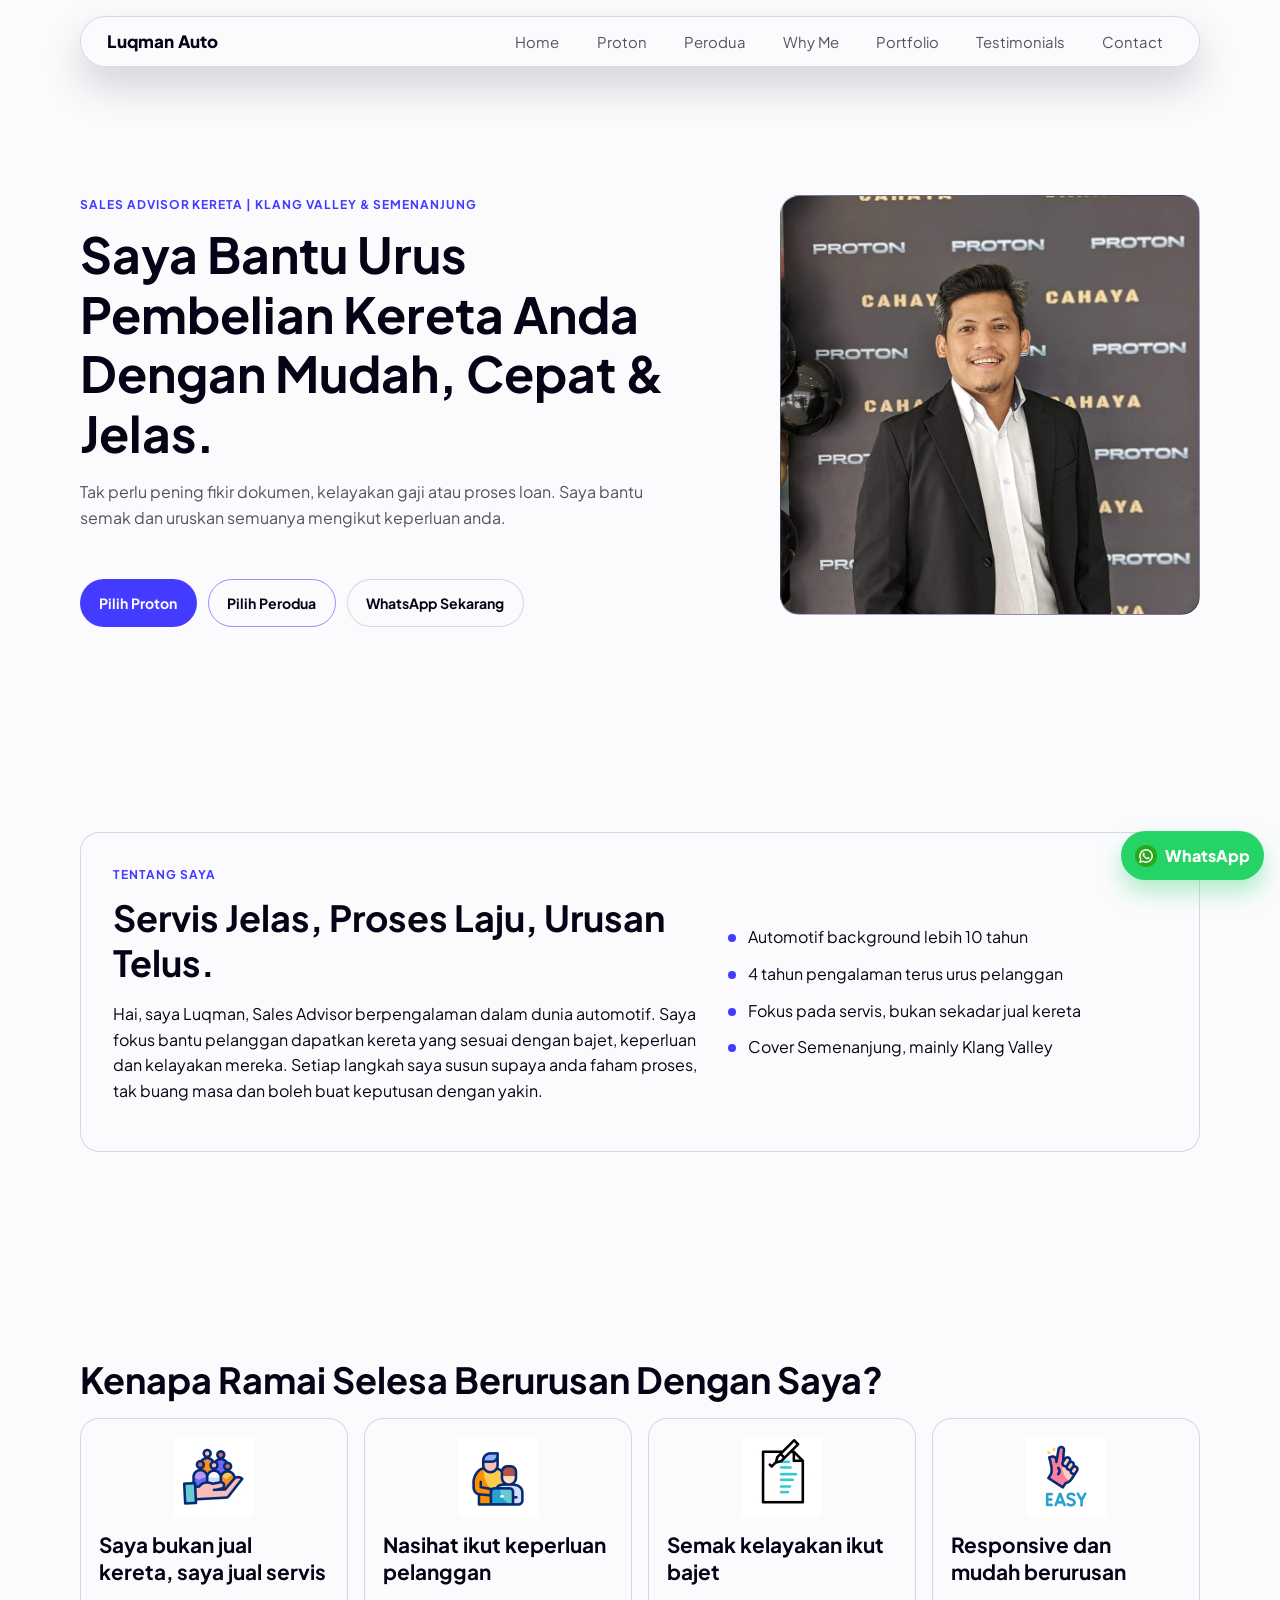
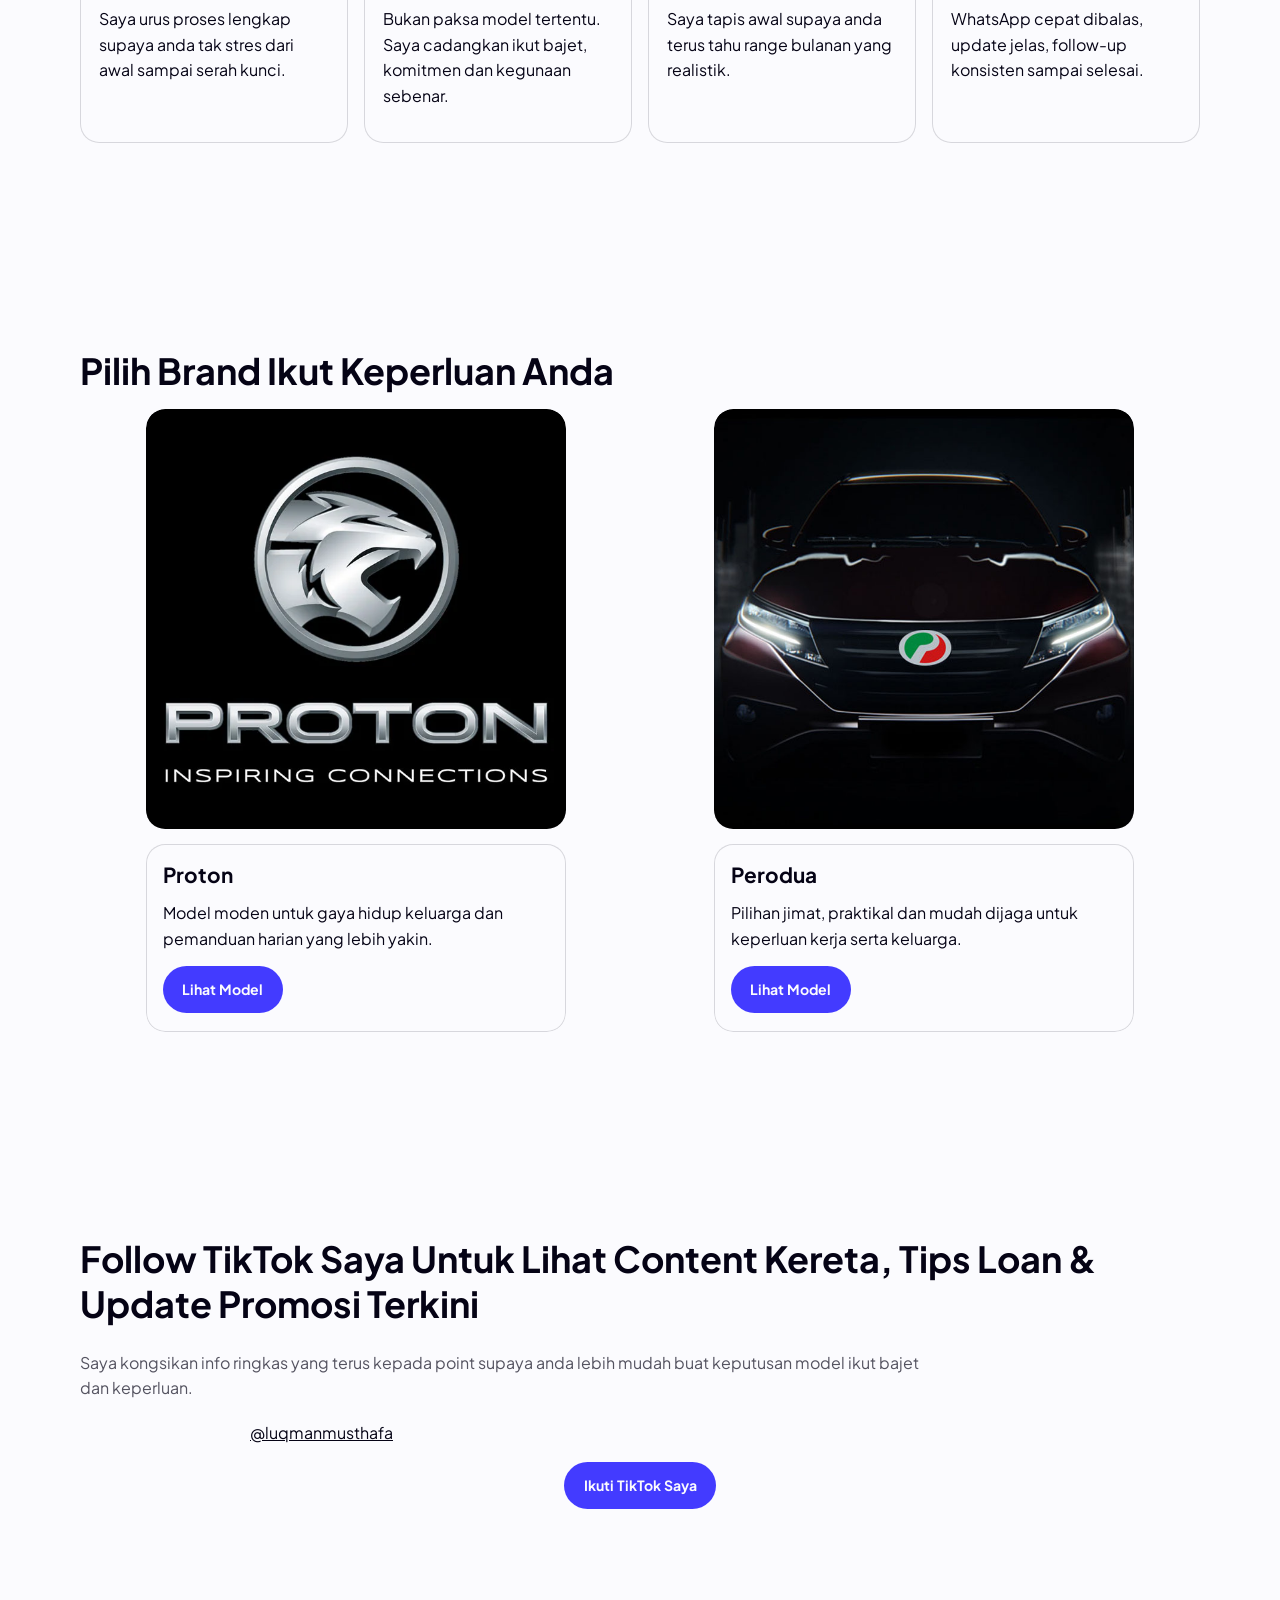
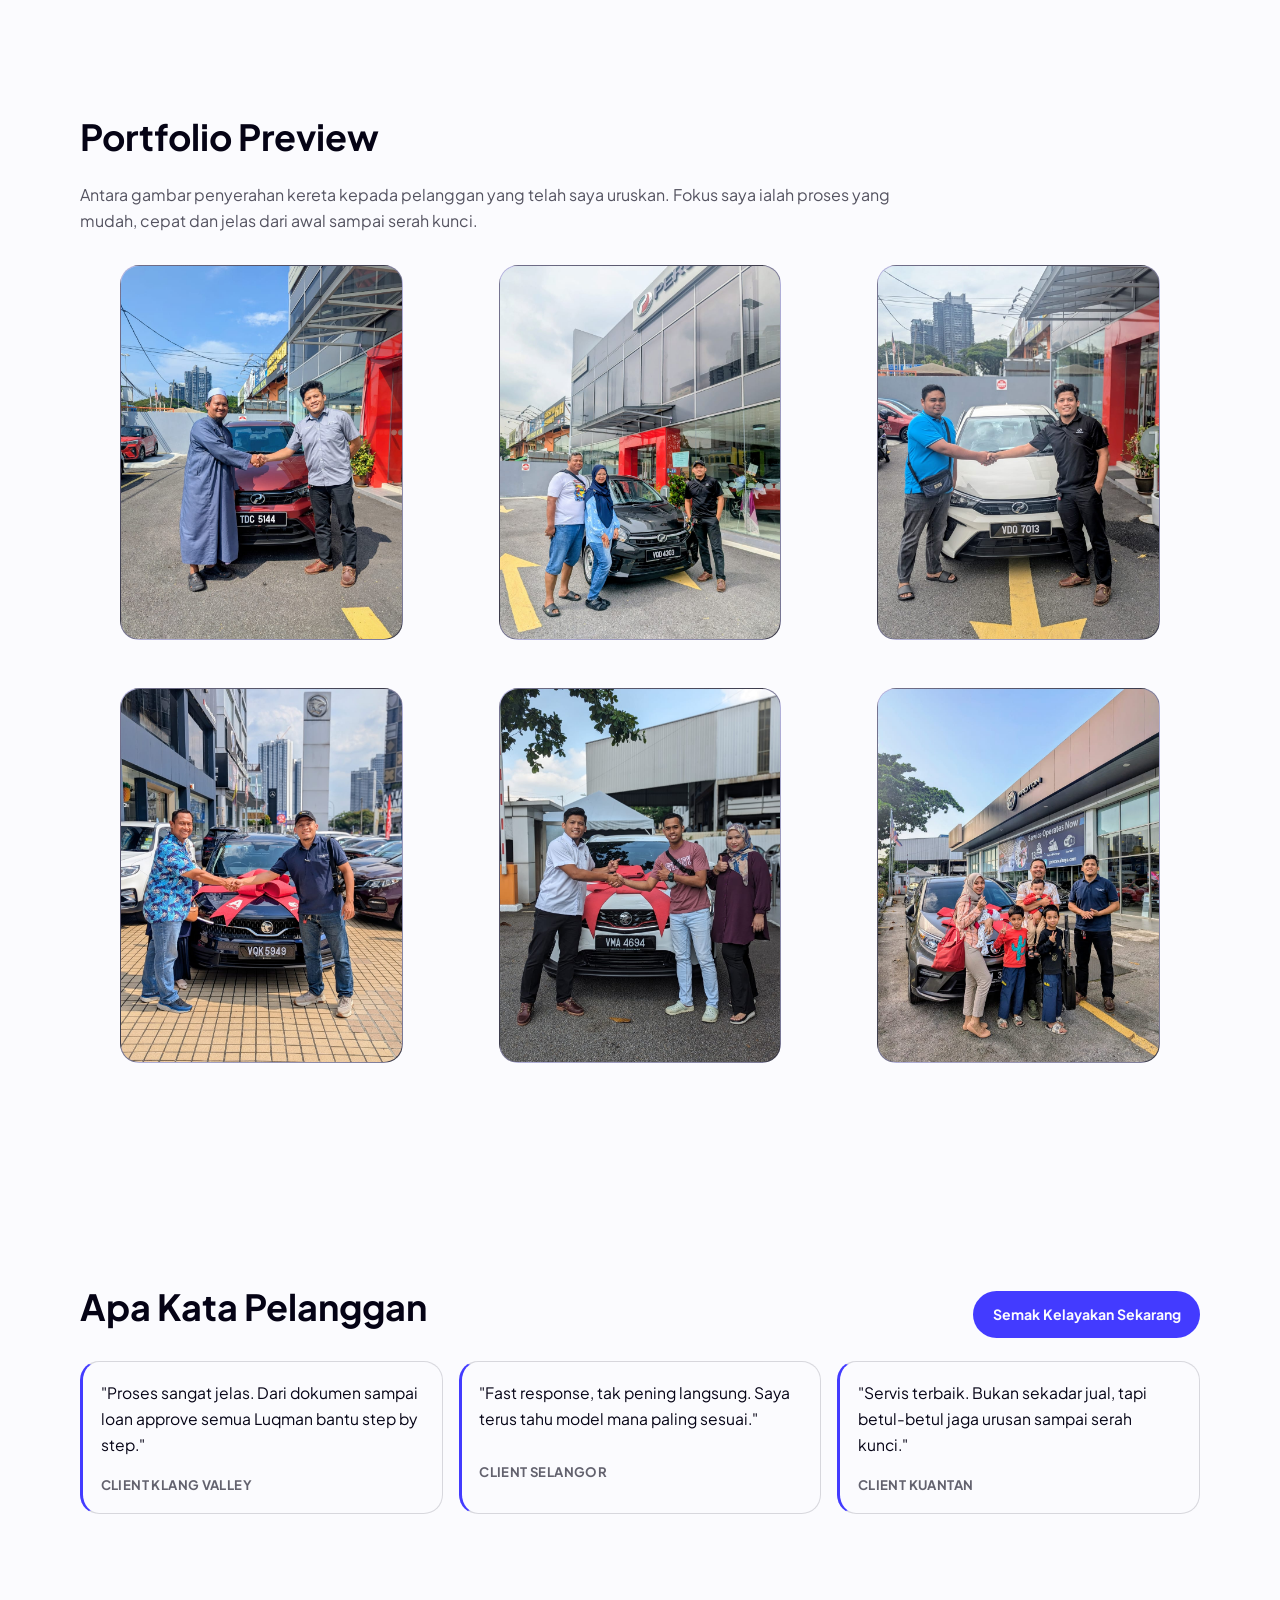
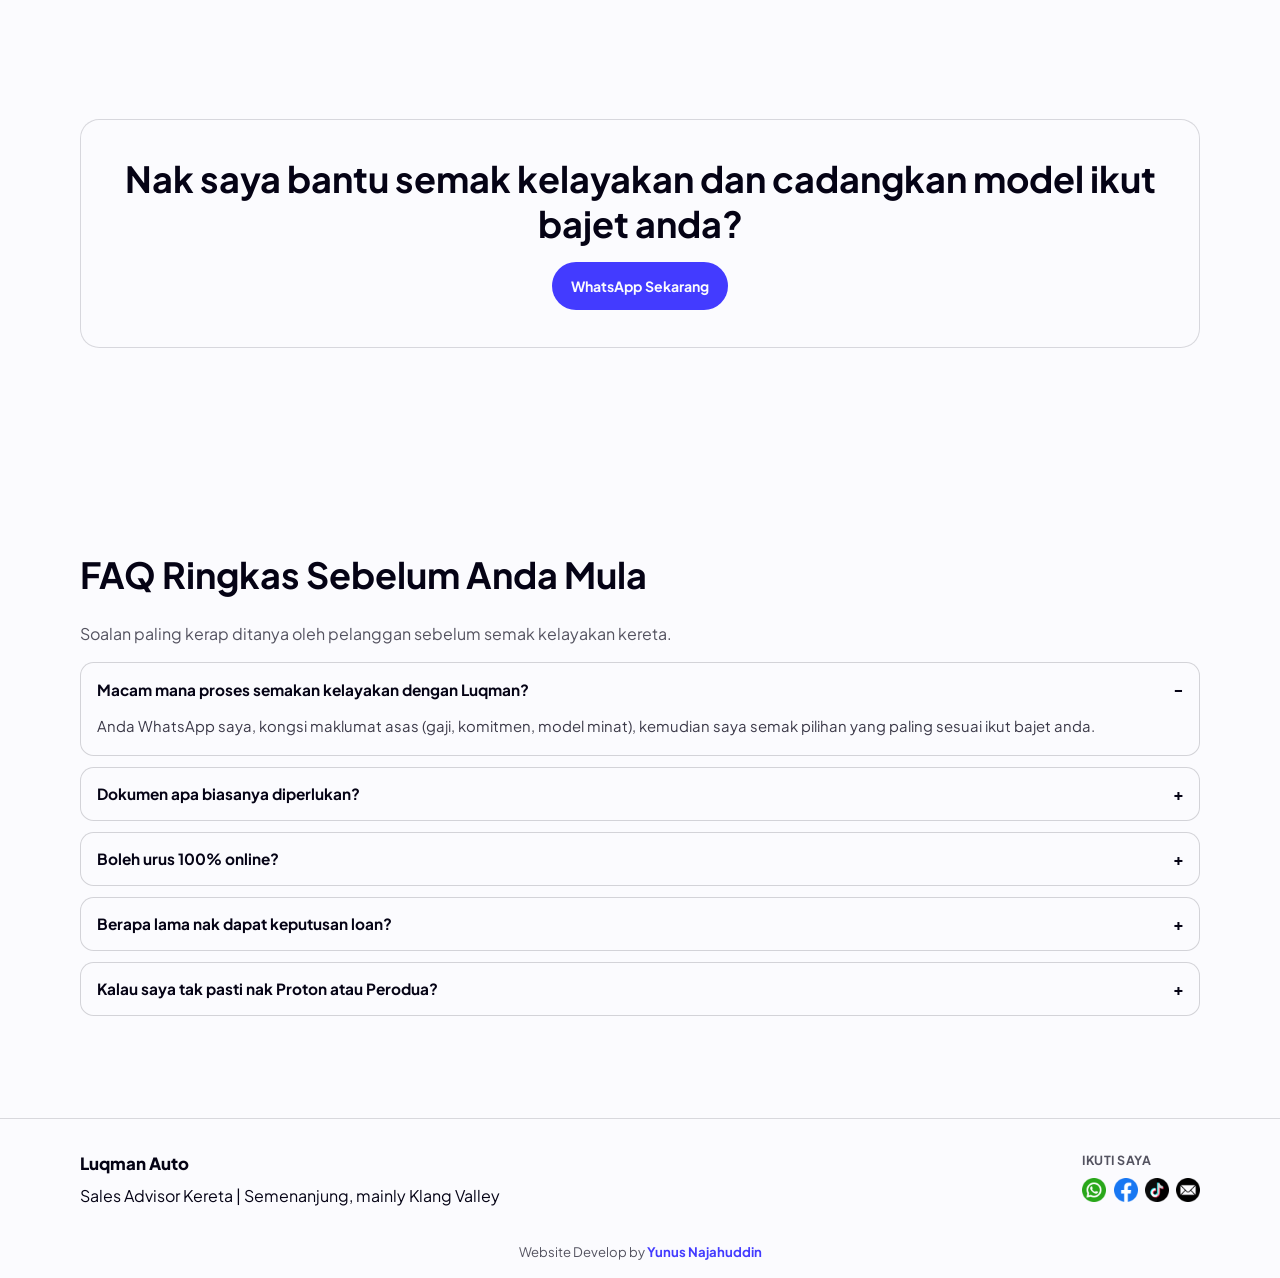
==== index.html @ 23546462 "first push" ====
<!doctype html>
<html lang="ms">
<head>
  <meta charset="UTF-8">
  <meta name="viewport" content="width=device-width, initial-scale=1.0">
  <title>Luqman Auto | Semak Kelayakan Kereta Mudah Melalui WhatsApp</title>
  <meta name="description" content="Luqman Auto bantu anda semak kelayakan kereta, urus dokumen dan percepatkan proses pembelian Proton atau Perodua secara mudah melalui WhatsApp.">
  <meta name="robots" content="index, follow">
  <link rel="preconnect" href="https://fonts.googleapis.com">
  <link rel="preconnect" href="https://fonts.gstatic.com" crossorigin>
  <link href="https://fonts.googleapis.com/css2?family=Plus+Jakarta+Sans:wght@400;500;600;700;800&display=swap" rel="stylesheet">
  <link rel="stylesheet" href="styles.css">
</head>
<body class="page-home">
  <a class="skip-link" href="#home">Terus ke kandungan</a>

  <header class="site-header" id="home">
    <div class="nav-shell" data-nav-shell>
      <nav class="nav-pill" aria-label="Navigasi Utama">
        <a class="brand" href="/">Luqman Auto</a>
        <button class="menu-toggle" type="button" aria-label="Buka menu" data-menu-toggle>
          <span></span><span></span><span></span>
        </button>
        <ul class="nav-links" data-desktop-menu>
          <li><a href="#home">Home</a></li>
          <li><a href="/proton">Proton</a></li>
          <li><a href="/perodua">Perodua</a></li>
          <li><a href="#why-me">Why Me</a></li>
          <li><a href="#portfolio">Portfolio</a></li>
          <li><a href="#testimonials">Testimonials</a></li>
          <li><a href="#contact">Contact</a></li>
        </ul>
      </nav>
      <div class="mobile-menu" data-mobile-menu>
        <a href="#home">Home</a>
        <a href="/proton">Proton</a>
        <a href="/perodua">Perodua</a>
        <a href="#why-me">Why Me</a>
        <a href="#portfolio">Portfolio</a>
        <a href="#testimonials">Testimonials</a>
        <a href="#contact">Contact</a>
      </div>
    </div>
  </header>

  <main>
    <section class="hero hero-home section" data-reveal>
      <div class="container hero-grid">
        <div class="hero-copy">
          <p class="eyebrow">Sales Advisor Kereta | Klang Valley & Semenanjung</p>
          <h1>Saya Bantu Urus Pembelian Kereta Anda Dengan Mudah, Cepat & Jelas.</h1>
          <p class="lead">Tak perlu pening fikir dokumen, kelayakan gaji atau proses loan. Saya bantu semak dan uruskan semuanya mengikut keperluan anda.</p>
        </div>
        <div class="hero-visual image-frame" data-label="Foto Luqman" data-reveal>
          <img src="assets/homepage/2e9712ef-cd1f-4291-9bfd-dd2e86dfba11.jpeg" alt="Luqman Musthafa, Sales Advisor kereta" loading="eager" fetchpriority="high" data-fallback-label="Foto Luqman">
        </div>
        <div class="hero-actions">
          <div class="cta-row">
            <a class="btn btn-primary" href="/proton">Pilih Proton</a>
            <a class="btn btn-outline" href="/perodua">Pilih Perodua</a>
            <a class="btn btn-ghost" href="https://api.whatsapp.com/send?phone=601126011931&amp;text=Hi%20Luqman,%20saya%20nak%20semak%20kelayakan%20dan%20tanya%20pasal%20kereta." target="_blank" rel="noopener noreferrer">WhatsApp Sekarang</a>
          </div>
        </div>
      </div>
    </section>

    <section class="section" id="why-me" data-reveal>
      <div class="container split-card">
        <div>
          <p class="eyebrow">Tentang Saya</p>
          <h2>Servis Jelas, Proses Laju, Urusan Telus.</h2>
          <p>Hai, saya Luqman, Sales Advisor berpengalaman dalam dunia automotif. Saya fokus bantu pelanggan dapatkan kereta yang sesuai dengan bajet, keperluan dan kelayakan mereka. Setiap langkah saya susun supaya anda faham proses, tak buang masa dan boleh buat keputusan dengan yakin.</p>
        </div>
        <ul class="trust-list" aria-label="Fakta kepercayaan">
          <li>Automotif background lebih 10 tahun</li>
          <li>4 tahun pengalaman terus urus pelanggan</li>
          <li>Fokus pada servis, bukan sekadar jual kereta</li>
          <li>Cover Semenanjung, mainly Klang Valley</li>
        </ul>
      </div>
    </section>

    <section class="section" data-reveal>
      <div class="container">
        <h2>Kenapa Ramai Selesa Berurusan Dengan Saya?</h2>
        <div class="feature-grid">
          <article class="feature-card" data-reveal>
            <div class="icon" aria-label="Servis total">
              <img src="assets/homepage/kenapa%20ramai/customer-care.gif" alt="Customer care icon" loading="lazy">
            </div>
            <h3>Saya bukan jual kereta, saya jual servis</h3>
            <p>Saya urus proses lengkap supaya anda tak stres dari awal sampai serah kunci.</p>
          </article>
          <article class="feature-card" data-reveal>
            <div class="icon" aria-label="Nasihat ikut keperluan">
              <img src="assets/homepage/kenapa%20ramai/mentorship.gif" alt="Mentorship icon" loading="lazy">
            </div>
            <h3>Nasihat ikut keperluan pelanggan</h3>
            <p>Bukan paksa model tertentu. Saya cadangkan ikut bajet, komitmen dan kegunaan sebenar.</p>
          </article>
          <article class="feature-card" data-reveal>
            <div class="icon" aria-label="Semak kelayakan">
              <img src="assets/homepage/kenapa%20ramai/checklist.gif" alt="Checklist icon" loading="lazy">
            </div>
            <h3>Semak kelayakan ikut bajet</h3>
            <p>Saya tapis awal supaya anda terus tahu range bulanan yang realistik.</p>
          </article>
          <article class="feature-card" data-reveal>
            <div class="icon" aria-label="Fast response">
              <img src="assets/homepage/kenapa%20ramai/easy-to-use.gif" alt="Fast response icon" loading="lazy">
            </div>
            <h3>Responsive dan mudah berurusan</h3>
            <p>WhatsApp cepat dibalas, update jelas, follow-up konsisten sampai selesai.</p>
          </article>
        </div>
      </div>
    </section>

    <section class="section" data-reveal>
      <div class="container">
        <h2>Pilih Brand Ikut Keperluan Anda</h2>
        <div class="brand-grid">
          <article class="brand-card" data-reveal>
            <div class="image-frame" data-label="Proton">
              <img src="assets/homepage/pilih%20brand/porotn%20bg.webp" alt="Pilihan model Proton" loading="lazy" data-fallback-label="Visual Proton">
            </div>
            <div class="brand-content">
              <h3>Proton</h3>
              <p>Model moden untuk gaya hidup keluarga dan pemanduan harian yang lebih yakin.</p>
              <a class="btn btn-primary" href="/proton">Lihat Model</a>
            </div>
          </article>
          <article class="brand-card" data-reveal>
            <div class="image-frame" data-label="Perodua">
              <img src="assets/homepage/pilih%20brand/peroduabg.jpg" alt="Pilihan model Perodua" loading="lazy" data-fallback-label="Visual Perodua">
            </div>
            <div class="brand-content">
              <h3>Perodua</h3>
              <p>Pilihan jimat, praktikal dan mudah dijaga untuk keperluan kerja serta keluarga.</p>
              <a class="btn btn-primary" href="/perodua">Lihat Model</a>
            </div>
          </article>
        </div>
      </div>
    </section>

    <section class="section tiktok-section" data-reveal>
      <div class="container">
        <div class="section-head section-head-stack">
          <h2>Follow TikTok Saya Untuk Lihat Content Kereta, Tips Loan & Update Promosi Terkini</h2>
          <p>Saya kongsikan info ringkas yang terus kepada point supaya anda lebih mudah buat keputusan model ikut bajet dan keperluan.</p>
        </div>
        <div class="tiktok-card" data-reveal>
          <blockquote class="tiktok-embed" cite="https://www.tiktok.com/@luqmanmusthafa?_r=1&amp;_t=ZS-95CSSRIXupZ" data-unique-id="luqmanmusthafa" data-embed-type="creator" style="max-width: 780px; min-width: 300px;">
            <section>
              <a target="_blank" rel="noopener noreferrer" title="@luqmanmusthafa" href="https://www.tiktok.com/@luqmanmusthafa?_r=1&amp;_t=ZS-95CSSRIXupZ">@luqmanmusthafa</a>
            </section>
          </blockquote>
        </div>
        <div class="cta-row center">
          <a class="btn btn-primary" href="https://www.tiktok.com/@luqmanmusthafa?_r=1&amp;_t=ZS-95CSSRIXupZ" target="_blank" rel="noopener noreferrer">Ikuti TikTok Saya</a>
        </div>
      </div>
    </section>

    <section class="section" id="portfolio" data-reveal>
      <div class="container">
        <div class="section-head section-head-stack">
          <h2>Portfolio Preview</h2>
          <p>Antara gambar penyerahan kereta kepada pelanggan yang telah saya uruskan. Fokus saya ialah proses yang mudah, cepat dan jelas dari awal sampai serah kunci.</p>
        </div>
        <div class="portfolio-grid">
          <figure class="image-frame" data-label="Portfolio 1"><img src="assets/homepage/portfolio/0c40e095-9a70-4db0-981c-ee591d452d93.jpeg" alt="Portfolio handover 1" loading="lazy" data-fallback-label="Portfolio 1"></figure>
          <figure class="image-frame" data-label="Portfolio 2"><img src="assets/homepage/portfolio/4b89559d-167e-49e1-a592-290fdf4a6a89.jpeg" alt="Portfolio handover 2" loading="lazy" data-fallback-label="Portfolio 2"></figure>
          <figure class="image-frame" data-label="Portfolio 3"><img src="assets/homepage/portfolio/6fd0e225-bfda-4161-8aa3-2711f95fd685.jpeg" alt="Portfolio handover 3" loading="lazy" data-fallback-label="Portfolio 3"></figure>
          <figure class="image-frame" data-label="Portfolio 4"><img src="assets/homepage/portfolio/8ef7860b-2a3f-4759-a57b-bb37f654ed44.jpeg" alt="Portfolio handover 4" loading="lazy" data-fallback-label="Portfolio 4"></figure>
          <figure class="image-frame" data-label="Portfolio 5"><img src="assets/homepage/portfolio/e484f511-9964-40c3-996e-4aa99ec97e90.jpeg" alt="Portfolio handover 5" loading="lazy" data-fallback-label="Portfolio 5"></figure>
          <figure class="image-frame" data-label="Portfolio 6"><img src="assets/homepage/portfolio/ec1031c0-ddbf-4b35-a6c4-bc92946301d5.jpeg" alt="Portfolio handover 6" loading="lazy" data-fallback-label="Portfolio 6"></figure>
        </div>
      </div>
    </section>

    <section class="section" id="testimonials" data-reveal>
      <div class="container">
        <div class="section-head">
          <h2>Apa Kata Pelanggan</h2>
          <a class="btn btn-primary" href="https://api.whatsapp.com/send?phone=601126011931&amp;text=Hi%20Luqman,%20saya%20nak%20semak%20kelayakan%20dan%20tanya%20pasal%20kereta." target="_blank" rel="noopener noreferrer">Semak Kelayakan Sekarang</a>
        </div>
        <div class="testimonial-grid">
          <article class="quote-card quote-only" data-reveal>
            <p>"Proses sangat jelas. Dari dokumen sampai loan approve semua Luqman bantu step by step."</p>
            <span>Client Klang Valley</span>
          </article>
          <article class="quote-card quote-only" data-reveal>
            <p>"Fast response, tak pening langsung. Saya terus tahu model mana paling sesuai."</p>
            <span>Client Selangor</span>
          </article>
          <article class="quote-card quote-only" data-reveal>
            <p>"Servis terbaik. Bukan sekadar jual, tapi betul-betul jaga urusan sampai serah kunci."</p>
            <span>Client Kuantan</span>
          </article>
        </div>
      </div>
    </section>

    <section class="section final-cta" id="contact" data-reveal>
      <div class="container">
        <h2>Nak saya bantu semak kelayakan dan cadangkan model ikut bajet anda?</h2>
        <div class="cta-row center">
          <a class="btn btn-primary" href="https://api.whatsapp.com/send?phone=601126011931&amp;text=Hi%20Luqman,%20saya%20nak%20semak%20kelayakan%20dan%20tanya%20pasal%20kereta." target="_blank" rel="noopener noreferrer">WhatsApp Sekarang</a>
        </div>
      </div>
    </section>

    <section class="section faq-section" id="faq" data-reveal>
      <div class="container">
        <div class="section-head section-head-stack">
          <h2>FAQ Ringkas Sebelum Anda Mula</h2>
          <p>Soalan paling kerap ditanya oleh pelanggan sebelum semak kelayakan kereta.</p>
        </div>
        <div class="faq-list">
          <details class="faq-item" open>
            <summary>Macam mana proses semakan kelayakan dengan Luqman?</summary>
            <p>Anda WhatsApp saya, kongsi maklumat asas (gaji, komitmen, model minat), kemudian saya semak pilihan yang paling sesuai ikut bajet anda.</p>
          </details>
          <details class="faq-item">
            <summary>Dokumen apa biasanya diperlukan?</summary>
            <p>Kebiasaannya IC, lesen, slip gaji dan penyata bank. Saya akan guide step-by-step ikut profil anda supaya tak pening.</p>
          </details>
          <details class="faq-item">
            <summary>Boleh urus 100% online?</summary>
            <p>Ya. Majoriti urusan boleh dibuat melalui WhatsApp dari semakan awal, dokumen, sampai proses submission.</p>
          </details>
          <details class="faq-item">
            <summary>Berapa lama nak dapat keputusan loan?</summary>
            <p>Anggaran 1 hingga 3 hari bekerja bergantung dokumen dan penilaian bank. Saya akan update status anda secara berkala.</p>
          </details>
          <details class="faq-item">
            <summary>Kalau saya tak pasti nak Proton atau Perodua?</summary>
            <p>Tak ada masalah. Saya bantu bandingkan ikut bajet bulanan, keperluan keluarga dan penggunaan harian sebelum anda buat keputusan.</p>
          </details>
        </div>
      </div>
    </section>
  </main>

  <footer class="site-footer">
    <div class="container footer-grid">
      <div>
        <p class="footer-brand">Luqman Auto</p>
        <p>Sales Advisor Kereta | Semenanjung, mainly Klang Valley</p>
      </div>
      <div class="footer-social-wrap">
        <p class="footer-social-title">Ikuti Saya</p>
        <div class="footer-social" aria-label="Media sosial">
        <a href="https://api.whatsapp.com/send?phone=601126011931&amp;text=Hi%20Luqman,%20saya%20nak%20semak%20kelayakan%20dan%20tanya%20pasal%20kereta." target="_blank" rel="noopener noreferrer" aria-label="WhatsApp">
              <img src="assets/icons/whatsapp.png" alt="WhatsApp icon" loading="lazy">
            </a>
        <a href="https://www.facebook.com/share/1CsWoBQdGa/?mibextid=wwXIfr" target="_blank" rel="noopener noreferrer" aria-label="Facebook">
              <img src="assets/icons/facebook.png" alt="Facebook icon" loading="lazy">
            </a>
        <a href="https://www.tiktok.com/@luqmanmusthafa?_r=1&amp;_t=ZS-95CSSRIXupZ" target="_blank" rel="noopener noreferrer" aria-label="TikTok">
              <img src="assets/icons/tik-tok.png" alt="TikTok icon" loading="lazy">
            </a>
        <a href="mailto:Luqmanmusthafa@gmail.com" aria-label="Email">
          <img src="assets/icons/email.png" alt="Email icon" loading="lazy">
        </a>
        </div>
      </div>
    </div>
    <p class="credits">Website Develop by <a class="dev-link" href="https://www.instagram.com/yunusnajahuddin/" target="_blank" rel="noopener noreferrer">Yunus Najahuddin</a></p>
  </footer>

  <a class="floating-wa" href="https://api.whatsapp.com/send?phone=601126011931&amp;text=Hi%20Luqman,%20saya%20nak%20semak%20kelayakan%20dan%20tanya%20pasal%20kereta." target="_blank" rel="noopener noreferrer" aria-label="WhatsApp cepat">
    <img src="assets/icons/whatsapp.png" alt="WhatsApp icon" loading="lazy">
    <span>WhatsApp</span>
  </a>

  <button class="back-top" type="button" aria-label="Kembali ke atas" data-back-top>
    <svg viewBox="0 0 24 24" aria-hidden="true">
      <path d="M12 18V6M6.75 11.25 12 6l5.25 5.25" fill="none" stroke="currentColor" stroke-width="1.7" stroke-linecap="round" stroke-linejoin="round"/>
    </svg>
  </button>

  <script async src="https://www.tiktok.com/embed.js"></script>
  <script src="script.js" defer></script>
</body>
</html>
---- styles.css ----
:root {
  --font-main: "Plus Jakarta Sans", sans-serif;
  --bg-dark: #fbfbfe;
  --bg-dark-soft: #050315;
  --bg-light: #fbfbfe;
  --surface-light: #fbfbfe;
  --surface-dark: rgba(251, 251, 254, 0.04);
  --primary: #433bff;
  --primary-dark: #050315;
  --text-dark: #050315;
  --text-light: #050315;
  --muted-dark: rgba(5, 3, 21, 0.68);
  --muted-light: rgba(5, 3, 21, 0.68);
  --border-dark: rgba(5, 3, 21, 0.14);
  --border-light: rgba(5, 3, 21, 0.15);
  --radius-lg: 1.2rem;
  --radius-md: 0.85rem;
  --radius-sm: 0.6rem;
  --shadow-main: 0 20px 40px rgba(5, 3, 21, 0.16);
  --container: min(1120px, calc(100% - 2.5rem));
}

* {
  box-sizing: border-box;
}

html {
  scroll-behavior: smooth;
}

body {
  margin: 0;
  font-family: var(--font-main);
  line-height: 1.6;
  background: var(--bg-dark);
  color: var(--text-dark);
}

body.menu-open {
  overflow: hidden;
}

.page-home {
  background: var(--bg-dark);
}

.page-brand {
  background: var(--bg-light);
  color: var(--text-light);
}

.page-perodua {
  --primary: #00a651;
  --primary-dark: #0c7a3f;
  --surface-light: #ffffff;
  --border-light: rgba(139, 149, 160, 0.34);
  --muted-light: rgba(5, 3, 21, 0.76);
  background: #ffffff;
}

a {
  color: inherit;
}

img {
  display: block;
  max-width: 100%;
}

.skip-link {
  position: absolute;
  left: -999px;
  top: 0;
  z-index: 999;
  background: #fbfbfe;
  color: #050315;
  padding: 0.75rem 1rem;
  border-radius: 0 0 var(--radius-sm) var(--radius-sm);
}

.skip-link:focus {
  left: 1rem;
}

.container {
  width: var(--container);
  margin-inline: auto;
}

.site-header {
  position: sticky;
  top: 0;
  z-index: 70;
  padding-top: 1rem;
}

.nav-shell {
  width: var(--container);
  margin-inline: auto;
  position: relative;
}

.nav-pill {
  display: flex;
  align-items: center;
  justify-content: space-between;
  gap: 0.6rem;
  border-radius: 999px;
  padding: 0.45rem 0.6rem 0.45rem 0.7rem;
  backdrop-filter: blur(14px);
  -webkit-backdrop-filter: blur(14px);
  border: 1px solid var(--border-dark);
  background: rgba(251, 251, 254, 0.9);
  box-shadow: var(--shadow-main);
  transition: transform 0.25s ease, padding 0.25s ease, background 0.25s ease;
}

.page-brand .nav-pill {
  background: rgba(251, 251, 254, 0.85);
  border-color: var(--border-light);
  box-shadow: 0 14px 35px rgba(5, 3, 21, 0.12);
}

.page-perodua .nav-pill {
  background: #ffffff;
  border-color: rgba(132, 142, 154, 0.45);
  box-shadow: 0 14px 35px rgba(5, 3, 21, 0.11);
}

.page-proton .nav-pill {
  background: #000000;
  border-color: rgba(255, 255, 255, 0.22);
  box-shadow: 0 14px 35px rgba(5, 3, 21, 0.48);
}

.nav-shell.is-shrunk .nav-pill {
  padding: 0.32rem 0.55rem 0.32rem 0.6rem;
  transform: translateY(-2px) scale(0.98);
}

.brand {
  display: inline-flex;
  align-items: center;
  font-weight: 800;
  letter-spacing: 0.01em;
  text-decoration: none;
  white-space: nowrap;
  font-size: 0.82rem;
  line-height: 1.15;
  max-width: calc(100% - 56px);
  overflow: hidden;
  text-overflow: ellipsis;
  color: #050315;
  padding: 0.28rem 0.32rem;
}

.brand.brand-logo {
  padding: 0;
  max-width: none;
}

.brand.brand-logo img {
  display: block;
  width: auto;
  height: 32px;
  object-fit: contain;
}

.page-perodua .brand.brand-logo img {
  height: 36px;
  transform: scale(1.12);
  transform-origin: center;
}

.nav-links {
  display: none;
  list-style: none;
  margin: 0;
  padding: 0;
  gap: 0.25rem;
}

.nav-links a {
  text-decoration: none;
  padding: 0.5rem 0.75rem;
  border-radius: 999px;
  font-size: 0.86rem;
  color: var(--muted-dark);
  transition: background 0.2s ease, color 0.2s ease;
}

.page-brand .nav-links a {
  color: var(--muted-light);
}

.page-proton .nav-links a {
  color: rgba(255, 255, 255, 0.86);
}

.nav-links a:hover,
.nav-links a:focus-visible,
.nav-links a[aria-current="page"] {
  background: #050315;
  color: #fbfbfe;
}

.page-brand .nav-links a:hover,
.page-brand .nav-links a:focus-visible,
.page-brand .nav-links a[aria-current="page"] {
  background: #050315;
  color: #fbfbfe;
}

.page-perodua .nav-links a:hover,
.page-perodua .nav-links a:focus-visible,
.page-perodua .nav-links a[aria-current="page"] {
  background: #00a651;
  color: #050315;
}

.page-proton .nav-links a:hover,
.page-proton .nav-links a:focus-visible,
.page-proton .nav-links a[aria-current="page"] {
  background: rgba(255, 255, 255, 0.18);
  color: #ffffff;
}

.menu-toggle {
  border: 1px solid rgba(5, 3, 21, 0.2);
  background: rgba(251, 251, 254, 0.78);
  color: #050315;
  width: 44px;
  height: 44px;
  border-radius: 999px;
  display: grid;
  place-items: center;
  cursor: pointer;
  flex-shrink: 0;
  transition: transform 0.2s ease, background 0.2s ease, color 0.2s ease, border-color 0.2s ease;
}

.page-proton .menu-toggle {
  border-color: rgba(255, 255, 255, 0.28);
  background: transparent;
  color: #ffffff;
}

.page-perodua .menu-toggle {
  border-color: rgba(0, 166, 81, 0.35);
  background: rgba(232, 236, 241, 0.9);
  color: #050315;
}

.menu-toggle span {
  width: 15px;
  height: 1.7px;
  background: currentColor;
  display: block;
  margin: 2.1px auto;
  transition: transform 0.25s ease, opacity 0.2s ease, width 0.2s ease;
  border-radius: 999px;
  transform-origin: center;
}

.menu-toggle span:nth-child(2) {
  width: 11px;
}

.menu-toggle:hover,
.menu-toggle:focus-visible {
  transform: translateY(-1px);
  border-color: rgba(5, 3, 21, 0.34);
  background: #fbfbfe;
}

.page-proton .menu-toggle:hover,
.page-proton .menu-toggle:focus-visible {
  border-color: rgba(255, 255, 255, 0.55);
  background: rgba(255, 255, 255, 0.12);
}

.page-perodua .menu-toggle:hover,
.page-perodua .menu-toggle:focus-visible {
  border-color: #00a651;
  background: #00a651;
  color: #050315;
}

.menu-toggle:focus-visible {
  outline: 2px solid #433bff;
  outline-offset: 2px;
}

.nav-shell.menu-open .menu-toggle {
  background: #fbfbfe;
  color: #050315;
  border-color: rgba(5, 3, 21, 0.34);
}

.page-proton .nav-shell.menu-open .menu-toggle {
  background: rgba(255, 255, 255, 0.18);
  color: #ffffff;
  border-color: rgba(255, 255, 255, 0.55);
}

.page-perodua .nav-shell.menu-open .menu-toggle {
  background: #00a651;
  color: #050315;
  border-color: #00a651;
}

.nav-shell.menu-open .menu-toggle span:nth-child(1) {
  transform: translateY(4.1px) rotate(45deg);
}

.nav-shell.menu-open .menu-toggle span:nth-child(2) {
  opacity: 0;
  width: 0;
}

.nav-shell.menu-open .menu-toggle span:nth-child(3) {
  transform: translateY(-4.1px) rotate(-45deg);
}

.mobile-menu {
  position: absolute;
  top: calc(100% + 0.65rem);
  left: 0;
  right: 0;
  border-radius: var(--radius-md);
  background: rgba(251, 251, 254, 0.98);
  border: 1px solid var(--border-dark);
  display: grid;
  gap: 0.3rem;
  padding: 0.65rem;
  transform: translateY(-8px);
  opacity: 0;
  visibility: hidden;
  pointer-events: none;
  transition: opacity 0.2s ease, transform 0.2s ease;
}

.page-brand .mobile-menu {
  background: rgba(251, 251, 254, 0.98);
  border-color: var(--border-light);
}

.page-perodua .mobile-menu {
  background: #ffffff;
  border-color: rgba(132, 142, 154, 0.4);
}

.page-proton .mobile-menu {
  background: rgba(5, 3, 21, 0.98);
  border-color: rgba(255, 255, 255, 0.2);
}

.mobile-menu a {
  text-decoration: none;
  padding: 0.65rem 0.75rem;
  border-radius: 0.65rem;
  color: var(--text-dark);
}

.page-brand .mobile-menu a {
  color: var(--text-light);
}

.page-perodua .mobile-menu a {
  color: #050315;
}

.page-proton .mobile-menu a {
  color: rgba(255, 255, 255, 0.9);
}

.mobile-menu a:hover,
.mobile-menu a:focus-visible {
  background: #050315;
  color: #fbfbfe;
}

.page-perodua .mobile-menu a:hover,
.page-perodua .mobile-menu a:focus-visible {
  background: #00a651;
  color: #050315;
}

.page-proton .mobile-menu a:hover,
.page-proton .mobile-menu a:focus-visible {
  background: rgba(255, 255, 255, 0.16);
  color: #ffffff;
}

.nav-shell.menu-open .mobile-menu {
  opacity: 1;
  visibility: visible;
  transform: translateY(0);
  pointer-events: auto;
}

.section {
  padding: clamp(4rem, 8vw, 6.5rem) 0;
}

.hero {
  padding-top: clamp(6rem, 10vw, 8rem);
}

.hero-grid {
  display: grid;
  gap: 1.8rem;
  align-items: center;
}

.hero-home .hero-grid {
  grid-template-areas:
    "copy"
    "image"
    "actions";
}

.hero-home .hero-copy {
  grid-area: copy;
}

.hero-home .hero-visual {
  grid-area: image;
}

.hero-home .hero-actions {
  grid-area: actions;
}

.page-proton .hero-grid {
  grid-template-areas:
    "copy"
    "image"
    "actions";
}

.page-perodua .hero-grid {
  grid-template-areas:
    "copy"
    "image"
    "actions";
}

.page-proton .hero-copy {
  grid-area: copy;
}

.page-perodua .hero-copy {
  grid-area: copy;
}

.page-proton .hero-visual {
  grid-area: image;
}

.page-perodua .hero-visual {
  grid-area: image;
}

.page-proton .hero-actions {
  grid-area: actions;
}

.page-perodua .hero-actions {
  grid-area: actions;
}

.eyebrow {
  margin: 0 0 0.7rem;
  text-transform: uppercase;
  letter-spacing: 0.08em;
  font-size: 0.75rem;
  font-weight: 700;
  color: rgba(67, 59, 255, 1);
}

.page-perodua .eyebrow {
  color: #00a651;
}

h1,
h2,
h3,
p {
  margin-top: 0;
}

h1 {
  font-size: clamp(1.85rem, 4vw, 3.1rem);
  line-height: 1.2;
  margin-bottom: 1rem;
}

h2 {
  font-size: clamp(1.5rem, 3vw, 2.25rem);
  line-height: 1.25;
  margin-bottom: 1rem;
}

h3 {
  font-size: clamp(1.08rem, 2vw, 1.3rem);
  line-height: 1.3;
}

.lead {
  color: var(--muted-dark);
  max-width: 60ch;
  margin-bottom: 1.25rem;
}

.page-brand .lead,
.page-brand p,
.page-brand li {
  color: var(--muted-light);
}

.page-perodua .lead,
.page-perodua p,
.page-perodua li {
  color: #050315;
}

.cta-row {
  display: flex;
  flex-wrap: wrap;
  gap: 0.7rem;
}

.cta-row.center {
  justify-content: center;
}

.btn {
  display: inline-flex;
  align-items: center;
  justify-content: center;
  text-decoration: none;
  border-radius: 999px;
  padding: 0.72rem 1.15rem;
  font-size: 0.88rem;
  font-weight: 700;
  border: 1px solid transparent;
  transition: transform 0.2s ease, background 0.2s ease, color 0.2s ease, border-color 0.2s ease;
  cursor: pointer;
}

.btn:hover,
.btn:focus-visible {
  transform: translateY(-1px);
}

.btn-primary {
  background: linear-gradient(135deg, var(--primary), #433bff);
  color: #fbfbfe;
}

.btn-primary:hover,
.btn-primary:focus-visible {
  background: #fbfbfe;
  color: #050315;
  border-color: #050315;
}

.btn-outline {
  border-color: rgba(67, 59, 255, 0.55);
  color: inherit;
  background: transparent;
}

.btn-outline:hover,
.btn-outline:focus-visible {
  background: #050315;
  color: #fbfbfe;
  border-color: #050315;
}

.btn-ghost {
  border-color: var(--border-dark);
  color: var(--text-dark);
  background: rgba(251, 251, 254, 0.02);
}

.page-brand .btn-ghost {
  border-color: var(--border-light);
  color: var(--text-light);
  background: rgba(5, 3, 21, 0.02);
}

.btn-ghost:hover,
.btn-ghost:focus-visible {
  background: #050315;
  color: #fbfbfe;
  border-color: #050315;
}

.page-perodua .btn-primary {
  background: #00a651;
  color: #ffffff;
  border-color: #00a651;
}

.page-perodua .btn-primary:hover,
.page-perodua .btn-primary:focus-visible {
  background: #008b45;
  color: #ffffff;
  border-color: #008b45;
}

.page-perodua .btn-outline {
  border-color: #00a651;
  color: #ffffff;
  background: #00a651;
}

.page-perodua .btn-outline:hover,
.page-perodua .btn-outline:focus-visible {
  background: #008b45;
  color: #ffffff;
  border-color: #008b45;
}

.page-perodua .btn-ghost {
  border-color: #00a651;
  color: #ffffff;
  background: #00a651;
}

.page-perodua .btn-ghost:hover,
.page-perodua .btn-ghost:focus-visible {
  background: #008b45;
  color: #ffffff;
  border-color: #008b45;
}

.social-inline,
.footer-social {
  display: inline-flex;
  flex-wrap: wrap;
  gap: 0.45rem;
}

.social-inline {
  margin-top: 1rem;
}

.social-inline a,
.footer-social a {
  display: inline-flex;
  align-items: center;
  justify-content: center;
  border: 0;
  border-radius: 0;
  color: #050315;
  background: transparent;
  padding: 0;
  line-height: 0;
  transition: transform 0.2s ease, background 0.2s ease;
}

.social-inline img,
.footer-social img {
  width: 24px;
  height: 24px;
  object-fit: contain;
  display: block;
}

.page-brand .social-inline a,
.page-brand .footer-social a {
  color: var(--text-light);
  background: transparent;
}

.social-inline a:hover,
.footer-social a:hover,
.social-inline a:focus-visible,
.footer-social a:focus-visible {
  transform: translateY(-2px);
  background: transparent;
  color: #050315;
}

svg {
  width: 20px;
  height: 20px;
  fill: currentColor;
}

.image-frame {
  border: 1px solid var(--border-dark);
  border-radius: var(--radius-lg);
  overflow: hidden;
  position: relative;
  background:
    linear-gradient(130deg, rgba(67, 59, 255, 0.22), rgba(5, 3, 21, 0.75)),
    repeating-linear-gradient(45deg, rgba(251, 251, 254, 0.06), rgba(251, 251, 254, 0.06) 10px, transparent 10px, transparent 20px);
  min-height: 220px;
}

.page-brand .image-frame {
  border-color: var(--border-light);
  background:
    linear-gradient(130deg, rgba(67, 59, 255, 0.12), rgba(251, 251, 254, 0.8)),
    repeating-linear-gradient(45deg, rgba(5, 3, 21, 0.05), rgba(5, 3, 21, 0.05) 10px, transparent 10px, transparent 20px);
}

.page-perodua .image-frame {
  border-color: rgba(139, 149, 160, 0.4);
  background: #f3f4f6;
}

.image-frame img {
  width: 100%;
  height: 100%;
  object-fit: cover;
}

.image-frame.is-missing::after {
  content: attr(data-label);
  position: absolute;
  inset: 0;
  display: grid;
  place-items: center;
  font-weight: 700;
  color: rgba(251, 251, 254, 0.88);
  text-align: center;
  padding: 1rem;
}

.page-brand .image-frame.is-missing::after {
  color: rgba(5, 3, 21, 0.75);
}

.hero-visual {
  min-height: clamp(290px, 45vw, 460px);
}

.page-proton .hero-visual {
  width: 100%;
  min-height: 0;
  aspect-ratio: 4 / 3;
}

.page-perodua .hero-visual {
  width: 100%;
  min-height: 0;
  aspect-ratio: 4 / 3;
}

.page-proton .hero-visual img {
  width: 100%;
  height: 100%;
  object-fit: cover;
  object-position: center;
}

.page-perodua .hero-visual img {
  width: 100%;
  height: 100%;
  object-fit: cover;
  object-position: center;
}

.hero-home .hero-visual {
  width: min(100%, 420px);
  aspect-ratio: 1 / 1;
  min-height: 0;
  margin-inline: auto;
}

.hero-home .hero-visual img {
  object-position: center 84%;
  transform: scale(1.22);
  transform-origin: center top;
}

.split-card,
.feature-card,
.brand-card,
.model-card,
.quote-card,
.calculator,
.final-cta .container {
  border: 1px solid var(--border-dark);
  background: rgba(251, 251, 254, 0.02);
  border-radius: var(--radius-lg);
}

.page-brand .split-card,
.page-brand .feature-card,
.page-brand .brand-card,
.page-brand .model-card,
.page-brand .quote-card,
.page-brand .calculator,
.page-brand .final-cta .container {
  border-color: var(--border-light);
  background: var(--surface-light);
}

.page-perodua .split-card,
.page-perodua .feature-card,
.page-perodua .brand-card,
.page-perodua .model-card,
.page-perodua .quote-card,
.page-perodua .calculator,
.page-perodua .final-cta .container {
  border-color: rgba(139, 149, 160, 0.34);
  background: #ffffff;
}

.split-card {
  display: grid;
  gap: 1.25rem;
  padding: clamp(1.2rem, 3vw, 2rem);
}

.trust-list {
  margin: 0;
  padding: 0;
  list-style: none;
  display: grid;
  gap: 0.7rem;
}

.trust-list li {
  position: relative;
  padding-left: 1.25rem;
}

.trust-list li::before {
  content: "";
  width: 8px;
  height: 8px;
  border-radius: 50%;
  background: var(--primary);
  position: absolute;
  left: 0;
  top: 0.63rem;
}

.page-perodua .trust-list li::before {
  background: #00a651;
}

.split-card-proton {
  grid-template-areas:
    "copy"
    "image"
    "list";
}

.split-card-proton-copy {
  grid-area: copy;
}

.split-card-proton-photo {
  grid-area: image;
  width: min(100%, 250px);
  margin-inline: auto;
  min-height: 0;
  aspect-ratio: 4 / 5;
  border-radius: 1.05rem;
  overflow: hidden;
}

.split-card-proton-list {
  grid-area: list;
}

.split-card-proton-photo img {
  object-fit: cover;
  object-position: center 18%;
}

.page-proton .split-card-proton {
  border-color: rgba(5, 3, 21, 0.12);
  background: #f3f4f8;
}

.page-perodua .split-card-proton {
  border-color: rgba(139, 149, 160, 0.34);
  background: #ffffff;
}

.page-proton .split-card-proton-copy p {
  max-width: 58ch;
}

.page-perodua .split-card-proton-copy p {
  max-width: 58ch;
}

.page-proton .split-card-proton-list {
  margin-top: 1rem;
  gap: 0.78rem;
}

.page-perodua .split-card-proton-list {
  margin-top: 1rem;
  gap: 0.78rem;
}

.page-proton .split-card-proton-list li {
  color: #050315;
  font-weight: 600;
  padding-left: 1.35rem;
}

.page-perodua .split-card-proton-list li {
  color: #050315;
  font-weight: 600;
  padding-left: 1.35rem;
}

.page-proton .split-card-proton-list li::before {
  background: #050315;
  width: 9px;
  height: 9px;
  top: 0.67rem;
}

.page-perodua .split-card-proton-list li::before {
  background: #050315;
  width: 9px;
  height: 9px;
  top: 0.67rem;
}

.feature-grid,
.brand-grid,
.model-grid,
.testimonial-grid,
.portfolio-grid {
  display: grid;
  gap: 1rem;
}

.feature-card,
.brand-card,
.model-card,
.quote-card {
  padding: 1.1rem;
}

.model-grid {
  align-items: stretch;
}

.model-card {
  display: flex;
  flex-direction: column;
  height: 100%;
}

.brand-card {
  overflow: hidden;
}

.feature-card .icon {
  display: flex;
  width: 100%;
  align-items: center;
  justify-content: center;
  background: transparent;
  margin-bottom: 0.9rem;
}

.feature-card .icon img {
  width: 80px;
  height: 80px;
  object-fit: contain;
  display: block;
}

.feature-card .icon svg {
  width: 80px;
  height: 80px;
}

.brand-card .image-frame,
.model-card .image-frame,
.quote-card .image-frame {
  min-height: 170px;
  margin-bottom: 0.9rem;
}

.model-card .image-frame {
  min-height: 170px;
  aspect-ratio: 16 / 10;
  border: 0;
  background: transparent;
  box-shadow: none;
  border-radius: 0.9rem;
  overflow: hidden;
}

.page-proton .model-card .image-frame img {
  object-fit: contain;
  transform: scale(1);
  transform-origin: center;
}

.page-perodua .model-card .image-frame img {
  object-fit: contain;
  transform: scale(0.99);
  transform-origin: center;
  filter: drop-shadow(0 10px 16px rgba(5, 3, 21, 0.22));
}

.page-perodua .model-card .image-frame {
  background: #ffffff;
  box-shadow: none;
}

.brand-card .image-frame {
  aspect-ratio: 1 / 1;
  width: min(100%, 420px);
  height: auto;
  min-height: 0;
  border: 0;
  background: transparent;
  border-radius: var(--radius-lg);
  margin: 0 auto 0.95rem;
}

.page-home .brand-card {
  width: min(100%, 420px);
  margin-inline: auto;
  border: 0;
  background: transparent;
  padding: 0;
  box-shadow: none;
}

.page-home .brand-card .image-frame {
  width: 100%;
  margin: 0 0 0.95rem;
}

.page-home .brand-card .brand-content {
  display: grid;
  gap: 0.75rem;
  border: 1px solid var(--border-dark);
  border-radius: var(--radius-lg);
  background: rgba(251, 251, 254, 0.02);
  padding: 1rem 1rem 1.1rem;
}

.page-home .brand-card .brand-content h3,
.page-home .brand-card .brand-content p {
  margin: 0;
}

.page-home .brand-card .brand-content .btn {
  margin-top: 0.15rem;
  width: fit-content;
}

.tiktok-section .section-head {
  margin-bottom: 1.2rem;
}

.tiktok-card {
  border: 0;
  border-radius: 0;
  padding: 0;
  background: transparent;
  margin-bottom: 1rem;
}

.tiktok-card .tiktok-embed {
  margin: 0 auto !important;
}

.tiktok-section .cta-row {
  justify-content: center;
}

.quote-card.quote-only {
  display: grid;
  gap: 0.85rem;
  border-left: 3px solid var(--primary);
}

.page-perodua .quote-card.quote-only {
  border-left-color: #d7261e;
}

.page-perodua .quote-card.quote-only span {
  color: rgba(215, 38, 30, 0.85);
}

.quote-card.quote-only p {
  margin: 0;
  font-size: 0.98rem;
  line-height: 1.65;
  color: #050315;
}

.quote-card.quote-only span {
  margin-top: 0.2rem;
  font-size: 0.82rem;
  font-weight: 700;
  letter-spacing: 0.03em;
  text-transform: uppercase;
  color: rgba(5, 3, 21, 0.62);
}

.model-card ul {
  margin: 0.8rem 0 1rem;
  padding-left: 1rem;
  display: grid;
  gap: 0.35rem;
}

.model-price {
  display: inline-flex;
  align-items: center;
  gap: 0.45rem;
  margin: 0.35rem 0 0.55rem;
  padding: 0.38rem 0.62rem;
  border-radius: 0.65rem;
  border: 1px solid rgba(5, 3, 21, 0.14);
  background: rgba(5, 3, 21, 0.03);
  color: #050315;
  font-size: 0.92rem;
  font-weight: 800;
  line-height: 1.2;
}

.model-price span {
  font-size: 0.7rem;
  font-weight: 700;
  letter-spacing: 0.04em;
  text-transform: uppercase;
  color: rgba(5, 3, 21, 0.62);
}

.page-perodua .model-price {
  border-color: rgba(0, 166, 81, 0.34);
  background: rgba(0, 166, 81, 0.09);
  color: #050315;
}

.page-perodua .model-price span {
  color: rgba(0, 106, 56, 0.9);
}

.card-actions {
  display: grid;
  gap: 0.55rem;
}

.model-card .card-actions {
  margin-top: auto;
}

.section-head {
  display: flex;
  flex-wrap: wrap;
  align-items: center;
  justify-content: space-between;
  gap: 0.8rem;
  margin-bottom: 1rem;
}

.section-head-stack {
  display: grid;
  gap: 0.45rem;
  justify-items: start;
}

.section-head-stack p {
  margin: 0;
  max-width: 72ch;
  color: var(--muted-dark);
}

.section-head .section-note {
  margin: -0.15rem 0 0;
  width: 100%;
  font-size: 0.78rem;
  line-height: 1.5;
  color: rgba(5, 3, 21, 0.58);
}

.page-perodua .section-head .section-note {
  color: rgba(5, 3, 21, 0.62);
}

.faq-list {
  display: grid;
  gap: 0.7rem;
}

.faq-item {
  border: 1px solid rgba(5, 3, 21, 0.16);
  border-radius: 0.85rem;
  background: rgba(251, 251, 254, 0.98);
  overflow: clip;
}

.page-brand .faq-item {
  border-color: var(--border-light);
  background: #ffffff;
}

.page-perodua .faq-item {
  border-color: rgba(0, 166, 81, 0.3);
}

.faq-item summary {
  list-style: none;
  cursor: pointer;
  position: relative;
  font-weight: 700;
  font-size: 0.96rem;
  line-height: 1.5;
  padding: 0.9rem 2.7rem 0.9rem 1rem;
}

.faq-item summary::-webkit-details-marker {
  display: none;
}

.faq-item summary::after {
  content: "+";
  position: absolute;
  right: 0.95rem;
  top: 50%;
  transform: translateY(-50%);
  font-size: 1rem;
  font-weight: 800;
  color: #050315;
}

.faq-item[open] summary::after {
  content: "−";
}

.page-perodua .faq-item summary::after {
  color: #00a651;
}

.faq-item p {
  margin: 0;
  padding: 0 1rem 1rem;
  color: rgba(5, 3, 21, 0.78);
  font-size: 0.93rem;
  line-height: 1.6;
}

.calculator-wrap {
  display: grid;
  gap: 1rem;
  align-items: start;
}

.page-proton .calculator-wrap {
  grid-template-columns: 1fr;
  justify-items: center;
}

.page-perodua .calculator-wrap {
  grid-template-columns: 1fr;
  justify-items: center;
}

.page-proton .calculator-intro {
  width: min(100%, 760px);
}

.page-perodua .calculator-intro {
  width: min(100%, 760px);
}

.page-proton .calculator-intro p {
  margin-bottom: 0;
}

.page-perodua .calculator-intro p {
  margin-bottom: 0;
}

.page-proton .calculator-wrap .calculator {
  width: min(100%, 760px);
}

.page-perodua .calculator-wrap .calculator {
  width: min(100%, 760px);
}

.calculator {
  padding: 1.1rem;
  display: grid;
  gap: 0.55rem;
}

.calculator label {
  font-weight: 600;
  font-size: 0.9rem;
}

.calculator input {
  width: 100%;
  border-radius: 0.75rem;
  border: 1px solid var(--border-light);
  font: inherit;
  padding: 0.7rem 0.85rem;
  background: #fbfbfe;
}

.page-home .calculator input {
  border-color: var(--border-dark);
  background: rgba(251, 251, 254, 0.03);
  color: var(--text-dark);
}

.calc-result {
  margin: 0.5rem 0;
  font-weight: 700;
  color: var(--primary);
}

.page-perodua .calc-result {
  color: #00a651;
}

.calc-send {
  width: fit-content;
}

.final-cta .container {
  padding: clamp(1.5rem, 3.2vw, 2.3rem);
  text-align: center;
}

.site-footer {
  border-top: 1px solid var(--border-dark);
  padding: 2rem 0 1rem;
  background: #fbfbfe;
  color: #050315;
}

.light-footer {
  border-top: 1px solid var(--border-light);
  background: #fbfbfe;
  color: #050315;
}

.page-perodua .site-footer,
.page-perodua .light-footer {
  background: #d7261e;
  color: #ffffff;
  border-top-color: #b71d18;
}

.page-perodua .site-footer p,
.page-perodua .site-footer a,
.page-perodua .light-footer p,
.page-perodua .light-footer a {
  color: #ffffff;
}

.page-perodua .footer-social-title,
.page-perodua .credits,
.page-perodua .light-footer .credits {
  color: rgba(255, 255, 255, 0.92);
}

.page-perodua .credits .dev-link {
  color: #ffffff;
}

.page-perodua .credits .dev-link:hover,
.page-perodua .credits .dev-link:focus-visible {
  color: #ffffff;
  text-decoration: underline;
}

.footer-grid {
  display: grid;
  align-items: start;
  gap: 1rem;
  justify-items: center;
  text-align: center;
}

.footer-social-wrap {
  display: grid;
  gap: 0.42rem;
  justify-items: center;
}

.footer-social {
  justify-content: center;
}

.footer-social-title {
  margin: 0;
  font-size: 0.78rem;
  font-weight: 700;
  letter-spacing: 0.04em;
  text-transform: uppercase;
  color: var(--muted-dark);
}

.footer-brand {
  font-size: 1.05rem;
  font-weight: 800;
  margin-bottom: 0.3rem;
}

.credits {
  text-align: center;
  font-size: 0.82rem;
  margin: 1rem auto 0;
  color: var(--muted-dark);
}

.light-footer .credits {
  color: var(--muted-light);
}

.credits .dev-link {
  color: #433bff;
  font-weight: 700;
  text-decoration: none;
}

.credits .dev-link:hover,
.credits .dev-link:focus-visible {
  color: #050315;
  text-decoration: underline;
}

.floating-wa,
.back-top {
  position: fixed;
  z-index: 60;
  border: 0;
  text-decoration: none;
}

.floating-wa {
  right: 1rem;
  bottom: 1rem;
  display: inline-flex;
  align-items: center;
  gap: 0.45rem;
  background: #25d366;
  color: #ffffff;
  font-weight: 800;
  padding: 0.72rem 0.9rem;
  border-radius: 999px;
  box-shadow: 0 12px 22px rgba(37, 211, 102, 0.35);
}

.floating-wa img {
  width: 22px;
  height: 22px;
  object-fit: contain;
  display: block;
}

.floating-wa:hover,
.floating-wa:focus-visible {
  background: #1faa52;
  color: #ffffff;
}

.back-top {
  left: 1rem;
  right: auto;
  bottom: 1rem;
  width: 42px;
  height: 42px;
  border-radius: 999px;
  background: transparent;
  color: #050315;
  display: grid;
  place-items: center;
  border: 0;
  box-shadow: none;
  opacity: 0;
  visibility: hidden;
  transform: translateY(8px);
  transition: opacity 0.2s ease, transform 0.2s ease, visibility 0.2s ease;
  cursor: pointer;
}

.page-brand .back-top {
  background: transparent;
  color: #050315;
  border: 0;
}

.back-top:hover,
.back-top:focus-visible {
  background: transparent;
  color: #433bff;
  border: 0;
}

.page-brand .back-top:hover,
.page-brand .back-top:focus-visible {
  background: transparent;
  color: #433bff;
}

.page-perodua .back-top:hover,
.page-perodua .back-top:focus-visible {
  color: #00a651;
}

.back-top.is-visible {
  opacity: 1;
  visibility: visible;
  transform: translateY(0);
}

/* Proton button theme only */
.page-proton .btn-primary,
.page-proton .btn-outline,
.page-proton .btn-ghost {
  background: #000000;
  color: #ffffff;
  border-color: #000000;
}

.page-proton .btn-primary:hover,
.page-proton .btn-primary:focus-visible,
.page-proton .btn-outline:hover,
.page-proton .btn-outline:focus-visible,
.page-proton .btn-ghost:hover,
.page-proton .btn-ghost:focus-visible {
  background: #ffffff;
  color: #000000;
  border-color: #000000;
}

[data-reveal] {
  opacity: 0;
  transform: translateY(24px);
  transition: opacity 0.65s ease, transform 0.65s ease;
}

[data-reveal].is-visible {
  opacity: 1;
  transform: translateY(0);
}

@media (min-width: 740px) {
  .hero-grid {
    grid-template-columns: 1.1fr 0.9fr;
  }

  .hero-home .hero-grid {
    grid-template-columns: 1.1fr 0.9fr;
    grid-template-areas:
      "copy image"
      "actions image";
    align-items: start;
  }

  .hero-home .hero-visual {
    justify-self: end;
    margin-inline: 0;
  }

  .hero-home .hero-visual img {
    object-position: center 72%;
    transform: scale(1.15);
  }

  .page-proton .hero-grid {
    grid-template-columns: 1.1fr 0.9fr;
    grid-template-areas:
      "copy image"
      "actions image";
    align-items: start;
  }

  .page-perodua .hero-grid {
    grid-template-columns: 1.1fr 0.9fr;
    grid-template-areas:
      "copy image"
      "actions image";
    align-items: start;
  }

  .page-proton .hero-visual {
    aspect-ratio: 16 / 10;
  }

  .page-perodua .hero-visual {
    aspect-ratio: 16 / 10;
  }

  .split-card {
    grid-template-columns: 1.15fr 0.85fr;
    align-items: center;
  }

  .split-card-proton-photo {
    width: min(100%, 340px);
    margin-inline: auto;
    justify-self: center;
  }

  .page-proton .split-card-proton {
    grid-template-columns: minmax(0, 1.18fr) minmax(280px, 0.82fr);
    grid-template-areas:
      "copy image"
      "list image";
    align-items: center;
    gap: 2rem;
    padding: 2rem 2.2rem;
  }

  .page-proton .split-card-proton-copy {
    padding-right: 0.15rem;
  }

  .page-perodua .split-card-proton {
    grid-template-columns: minmax(0, 1.18fr) minmax(280px, 0.82fr);
    grid-template-areas:
      "copy image"
      "list image";
    align-items: center;
    gap: 2rem;
    padding: 2rem 2.2rem;
  }

  .page-perodua .split-card-proton-copy {
    padding-right: 0.15rem;
  }

  .feature-grid,
  .model-grid {
    grid-template-columns: repeat(2, minmax(0, 1fr));
  }

  .portfolio-grid {
    grid-template-columns: repeat(3, minmax(0, 1fr));
  }

  .testimonial-grid {
    grid-template-columns: repeat(3, minmax(0, 1fr));
  }

  .footer-grid {
    grid-template-columns: 1fr auto;
    align-items: start;
    justify-items: stretch;
    text-align: left;
  }

  .footer-social-wrap {
    justify-items: start;
  }

  .footer-social {
    justify-content: flex-start;
  }

  .calculator-wrap {
    grid-template-columns: 1fr 1fr;
  }

  .floating-wa {
    bottom: 1.25rem;
  }

  .back-top {
    bottom: 1.25rem;
  }
}

@media (min-width: 980px) {
  .nav-pill {
    padding: 0.7rem 1.3rem;
    gap: 1rem;
  }

  .brand {
    font-size: 1.06rem;
    max-width: none;
    padding: 0.22rem 0.35rem;
    background: transparent;
  }

  .brand.brand-logo {
    padding: 0;
  }

  .brand.brand-logo img {
    height: 36px;
  }

  .page-perodua .brand.brand-logo img {
    height: 46px;
    transform: scale(1.12);
  }

  .nav-shell.is-shrunk .nav-pill {
    padding: 0.58rem 1.1rem;
    transform: translateY(-1px) scale(0.995);
  }

  .menu-toggle,
  .mobile-menu {
    display: none;
  }

  .nav-links {
    display: inline-flex;
    gap: 0.42rem;
  }

  .nav-links a {
    padding: 0.62rem 0.95rem;
    font-size: 0.93rem;
  }

  .brand-grid {
    grid-template-columns: repeat(2, minmax(0, 1fr));
  }

  .feature-grid {
    grid-template-columns: repeat(4, minmax(0, 1fr));
  }

  .model-grid {
    grid-template-columns: repeat(2, minmax(0, 1fr));
  }

  .page-proton .split-card-proton {
    grid-template-columns: minmax(0, 1.2fr) minmax(300px, 0.8fr);
    gap: 2.1rem;
  }

  .page-perodua .split-card-proton {
    grid-template-columns: minmax(0, 1.2fr) minmax(300px, 0.8fr);
    gap: 2.1rem;
  }
}

@media (max-width: 739px) {
  .page-proton [data-reveal],
  .page-perodua [data-reveal] {
    opacity: 1;
    transform: none;
    transition: none;
  }

  .page-perodua .model-card .image-frame {
    min-height: 190px;
    background: #ffffff;
  }

  .page-perodua .model-card .image-frame img {
    transform: scale(1.02);
  }
}

@media (max-width: 420px) {
  .floating-wa span {
    display: none;
  }

  .floating-wa {
    width: auto;
    height: auto;
    justify-content: center;
    padding: 0;
    background: transparent;
    box-shadow: none;
    border: 0;
    border-radius: 0;
  }

  .floating-wa img {
    width: 34px;
    height: 34px;
  }

  .back-top {
    width: 34px;
    height: 34px;
  }

  .back-top svg {
    width: 34px;
    height: 34px;
  }

  .floating-wa:hover,
  .floating-wa:focus-visible {
    background: transparent;
  }
}
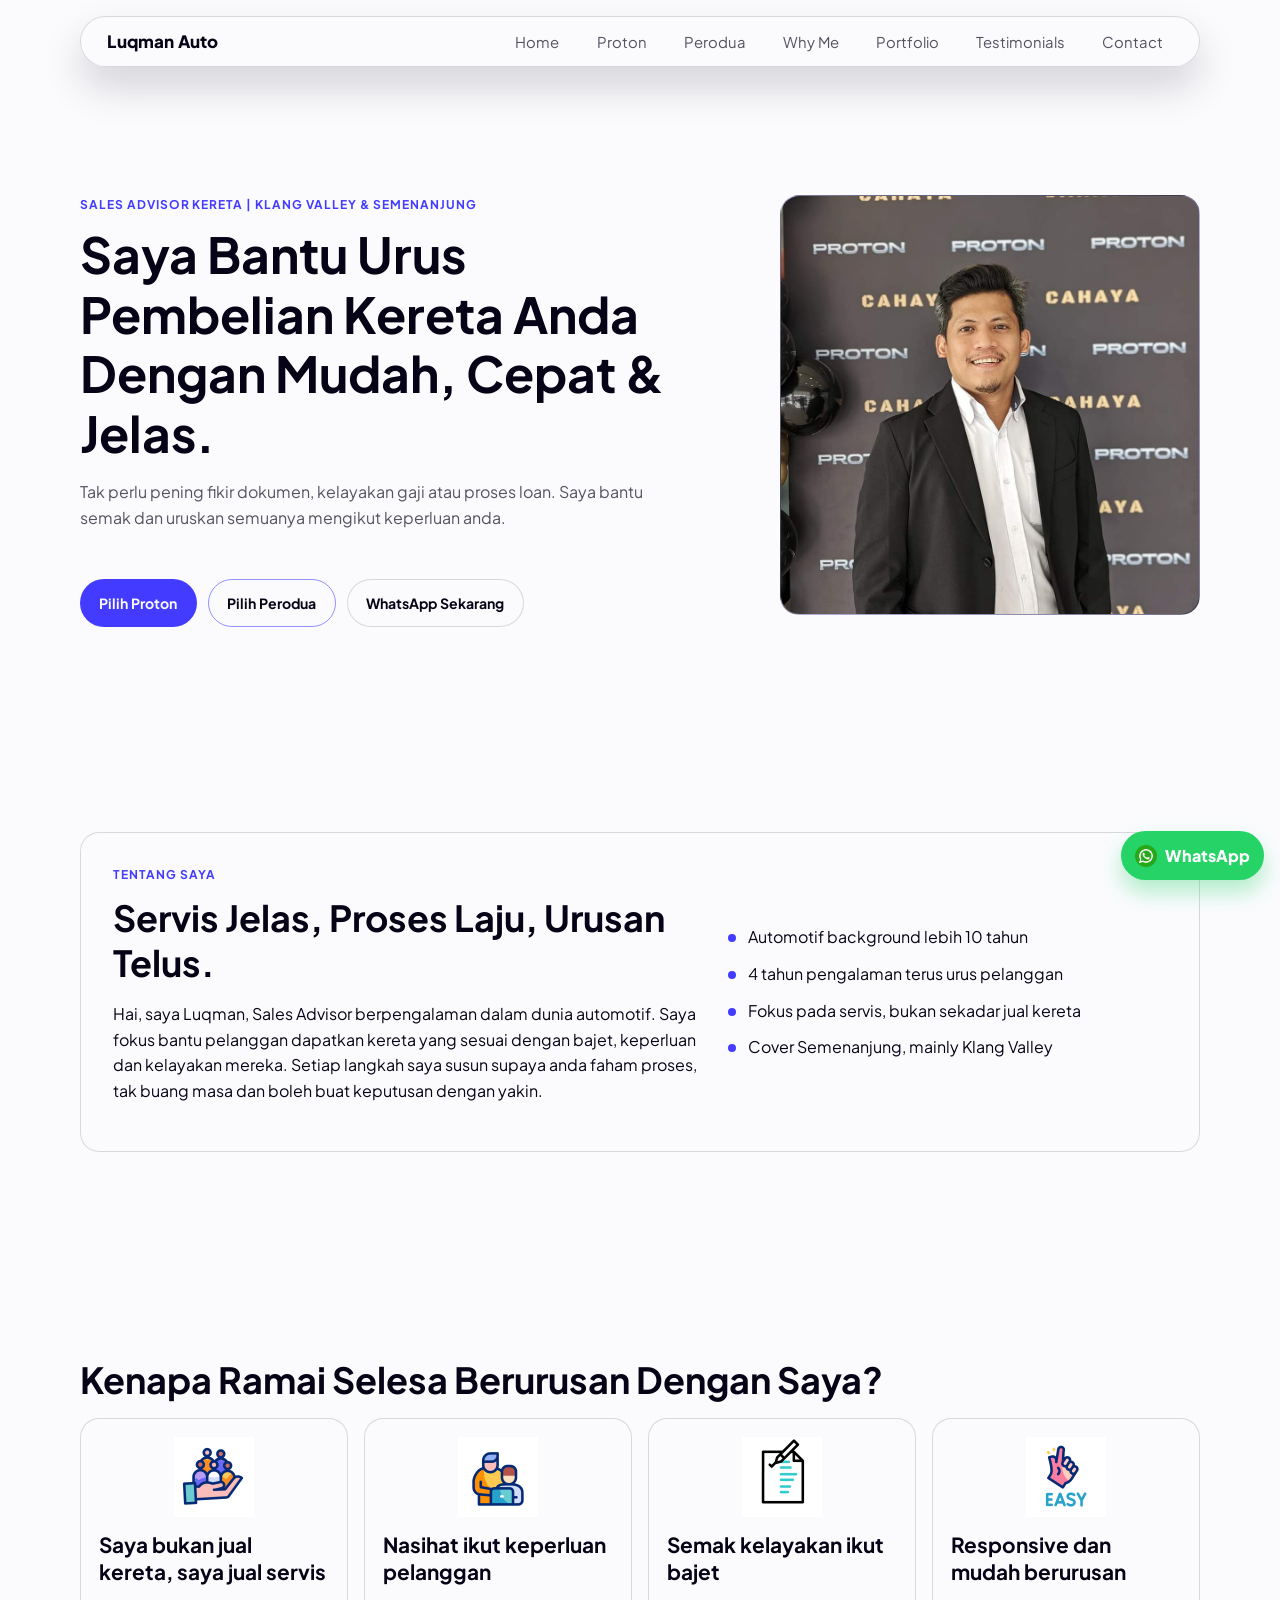
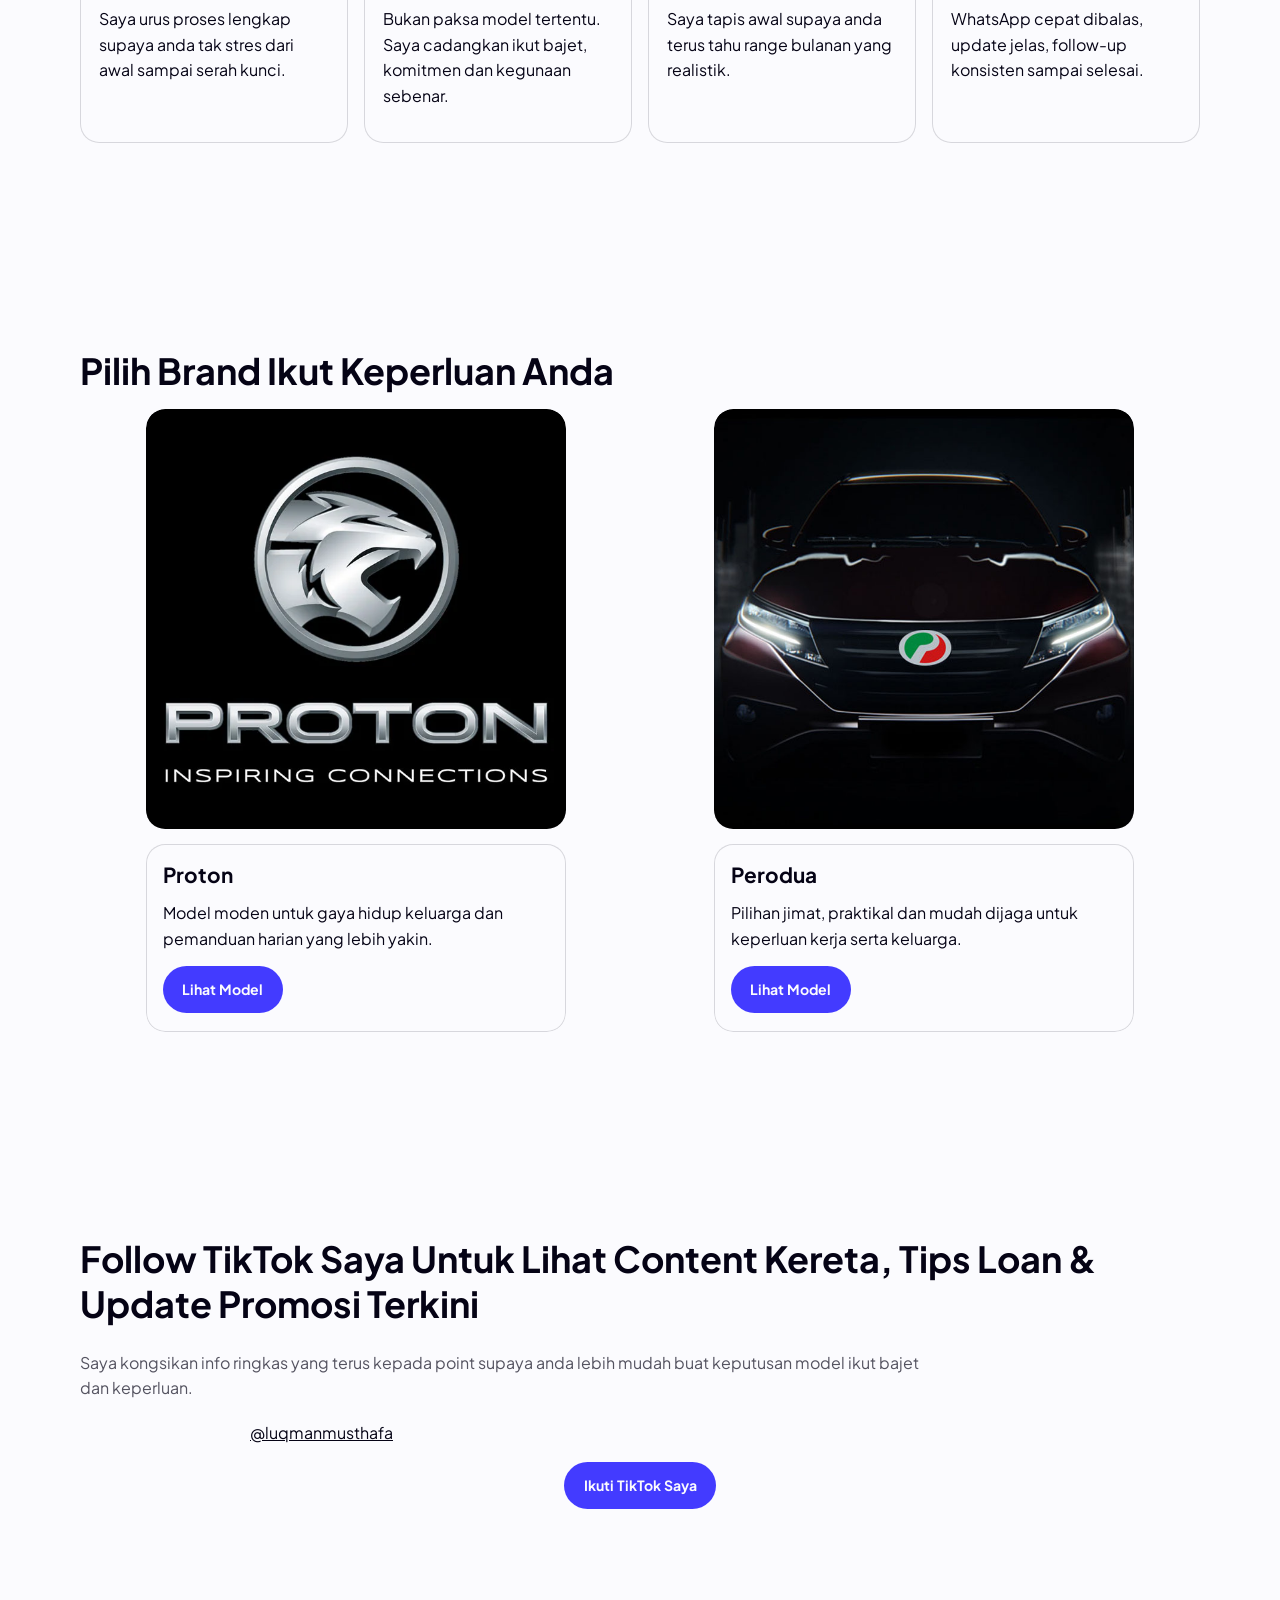
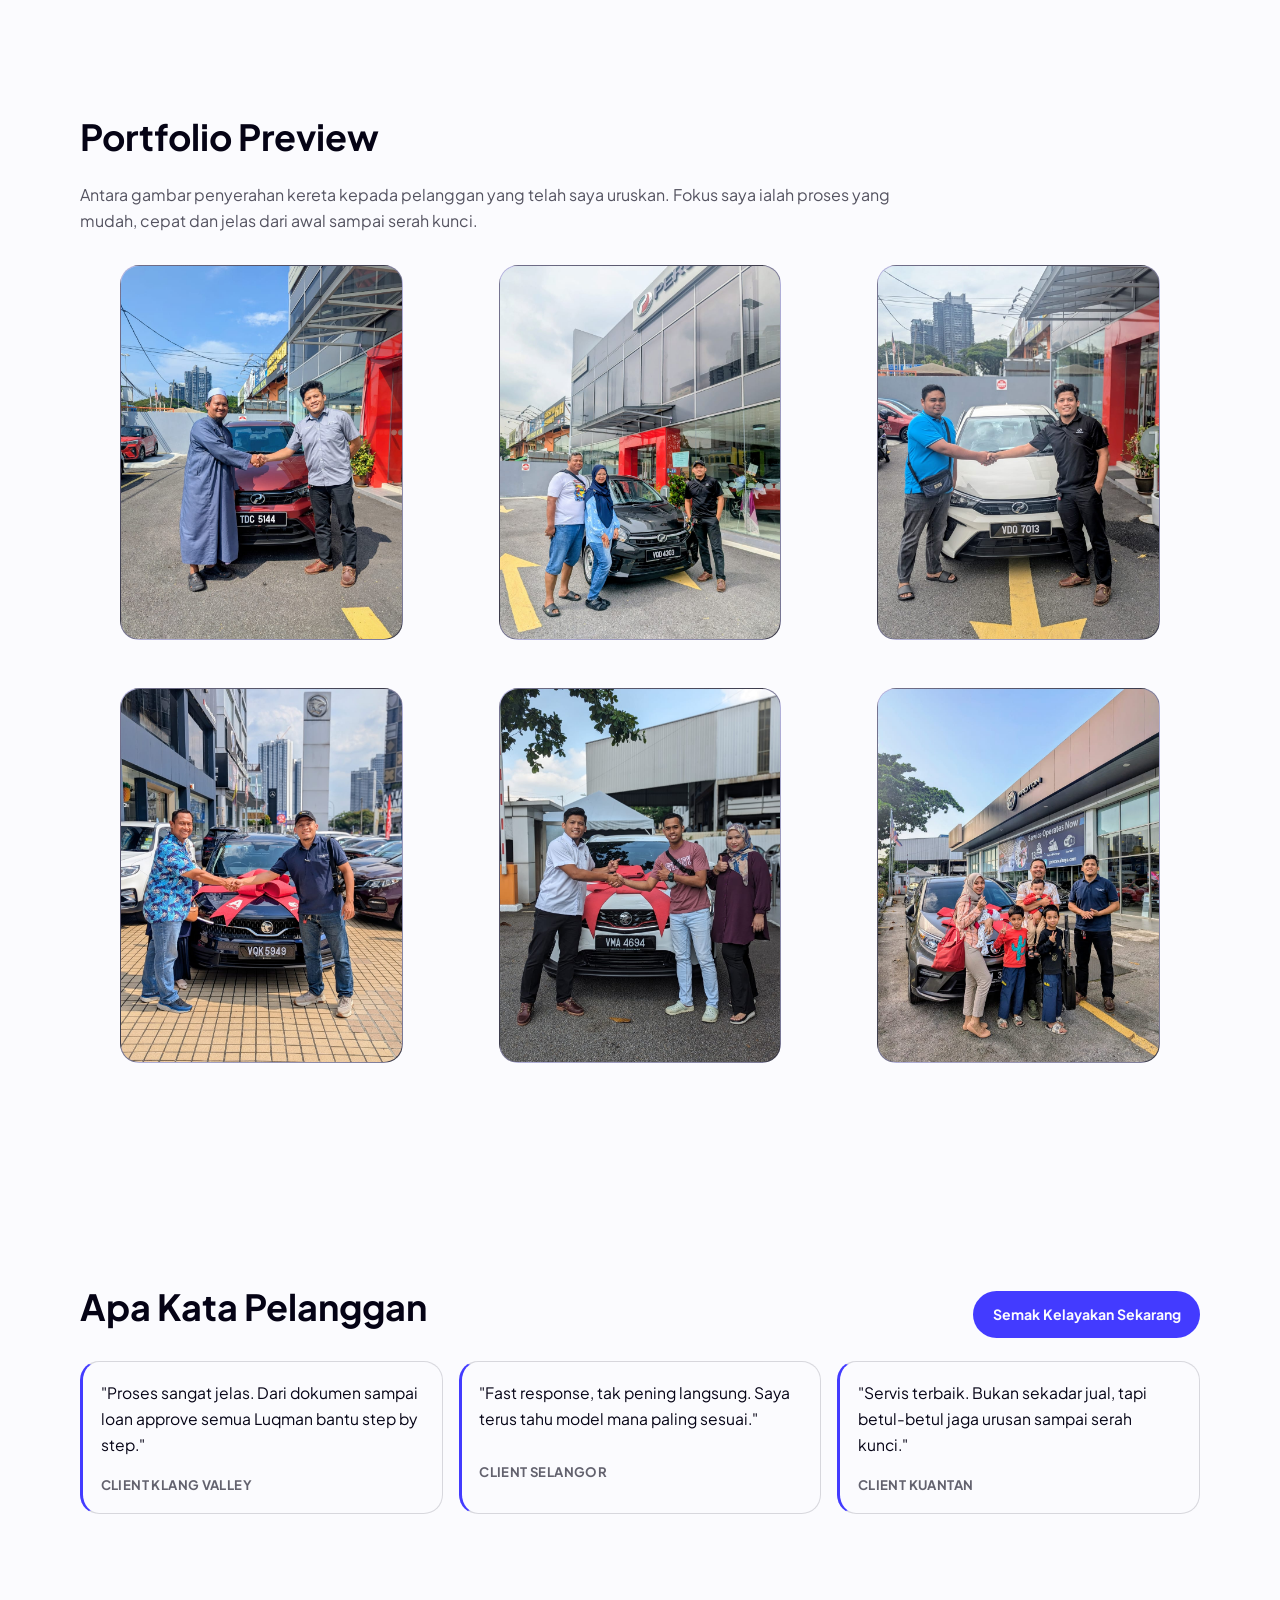
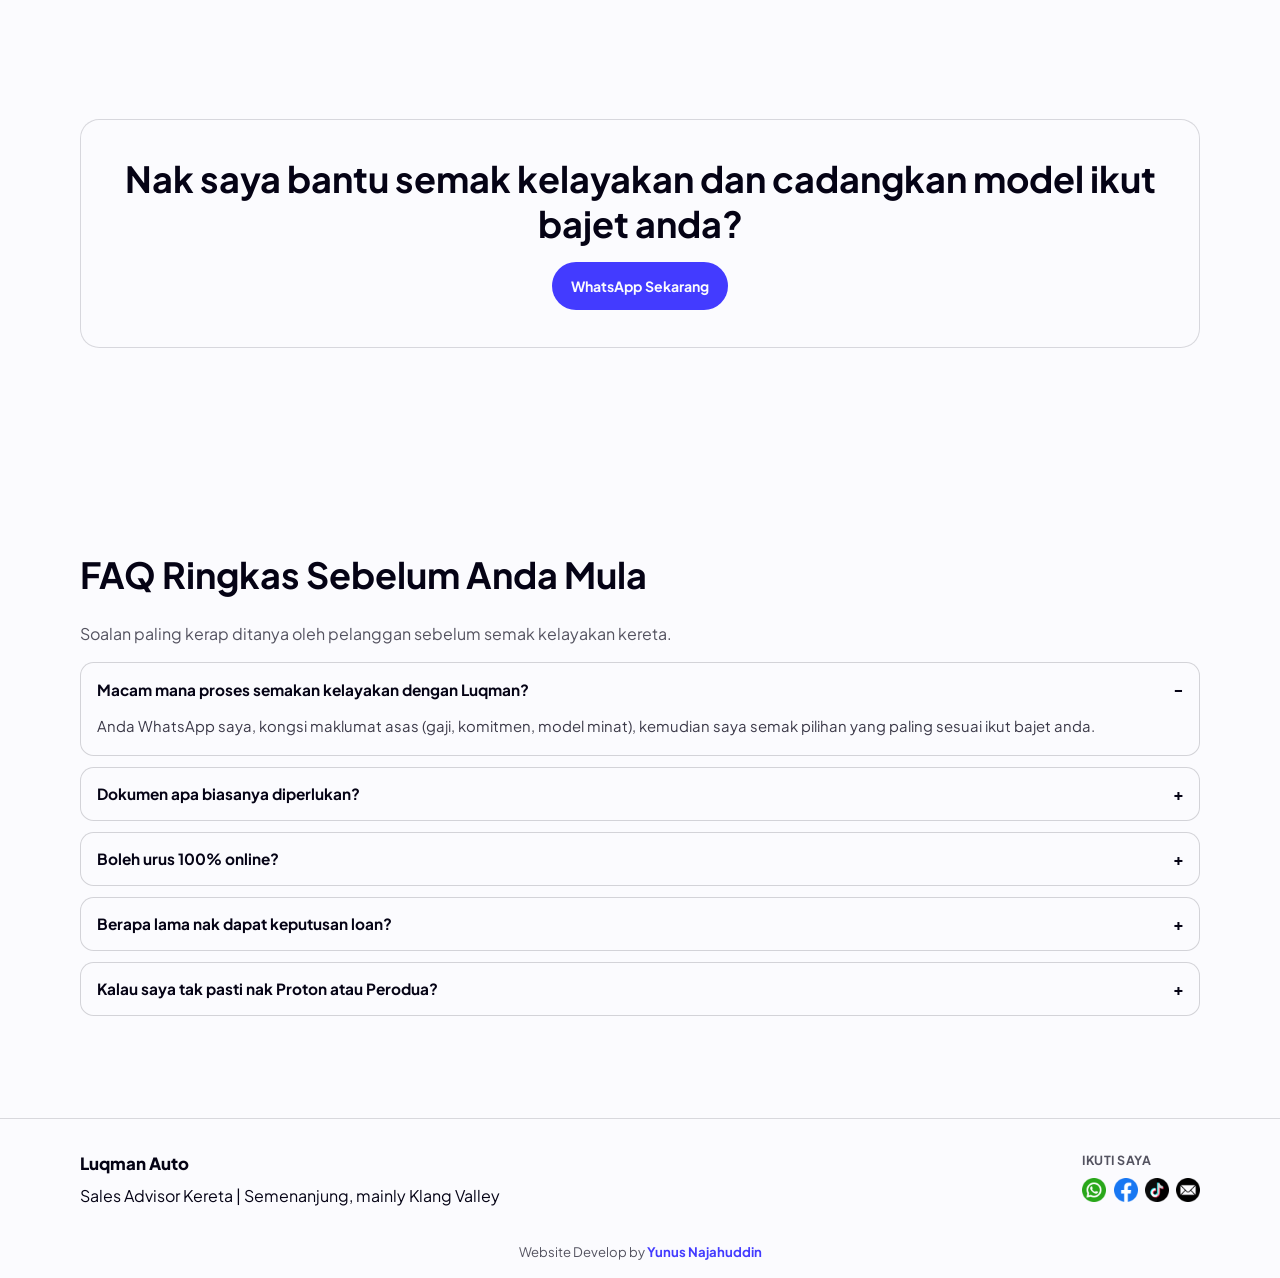
==== commit dc4944be: "update" ====
--- a/index.html
+++ b/index.html
@@ -10,6 +10,19 @@
   <link rel="preconnect" href="https://fonts.gstatic.com" crossorigin>
   <link href="https://fonts.googleapis.com/css2?family=Plus+Jakarta+Sans:wght@400;500;600;700;800&display=swap" rel="stylesheet">
   <link rel="stylesheet" href="styles.css">
+  <!-- TikTok Pixel Code Start -->
+  <script>
+  !function (w, d, t) {
+    w.TiktokAnalyticsObject=t;var ttq=w[t]=w[t]||[];ttq.methods=["page","track","identify","instances","debug","on","off","once","ready","alias","group","enableCookie","disableCookie","holdConsent","revokeConsent","grantConsent"],ttq.setAndDefer=function(t,e){t[e]=function(){t.push([e].concat(Array.prototype.slice.call(arguments,0)))}};for(var i=0;i<ttq.methods.length;i++)ttq.setAndDefer(ttq,ttq.methods[i]);ttq.instance=function(t){for(
+  var e=ttq._i[t]||[],n=0;n<ttq.methods.length;n++)ttq.setAndDefer(e,ttq.methods[n]);return e},ttq.load=function(e,n){var r="https://analytics.tiktok.com/i18n/pixel/events.js",o=n&&n.partner;ttq._i=ttq._i||{},ttq._i[e]=[],ttq._i[e]._u=r,ttq._t=ttq._t||{},ttq._t[e]=+new Date,ttq._o=ttq._o||{},ttq._o[e]=n||{};n=document.createElement("script")
+  n.type="text/javascript",n.async=!0,n.src=r+"?sdkid="+e+"&lib="+t;e=document.getElementsByTagName("script")[0];e.parentNode.insertBefore(n,e)};
+  
+  
+    ttq.load('D7AHCP3C77U5V754DBFG');
+    ttq.page();
+  }(window, document, 'ttq');
+  </script>
+  <!-- TikTok Pixel Code End -->
 </head>
 <body class="page-home">
   <a class="skip-link" href="#home">Terus ke kandungan</a>
--- a/styles.css
+++ b/styles.css
@@ -931,6 +931,23 @@
   top: 0.67rem;
 }
 
+.proton-gallery-grid {
+  display: grid;
+  grid-template-columns: 1fr;
+  gap: 1rem;
+}
+
+.proton-gallery-photo {
+  min-height: 0;
+}
+
+.proton-gallery-photo img {
+  width: 100%;
+  height: 100%;
+  aspect-ratio: 4 / 3;
+  object-fit: cover;
+}
+
 .feature-grid,
 .brand-grid,
 .model-grid,
@@ -1646,6 +1663,10 @@
     grid-template-columns: repeat(2, minmax(0, 1fr));
   }
 
+  .proton-gallery-grid {
+    grid-template-columns: repeat(2, minmax(0, 1fr));
+  }
+
   .portfolio-grid {
     grid-template-columns: repeat(3, minmax(0, 1fr));
   }
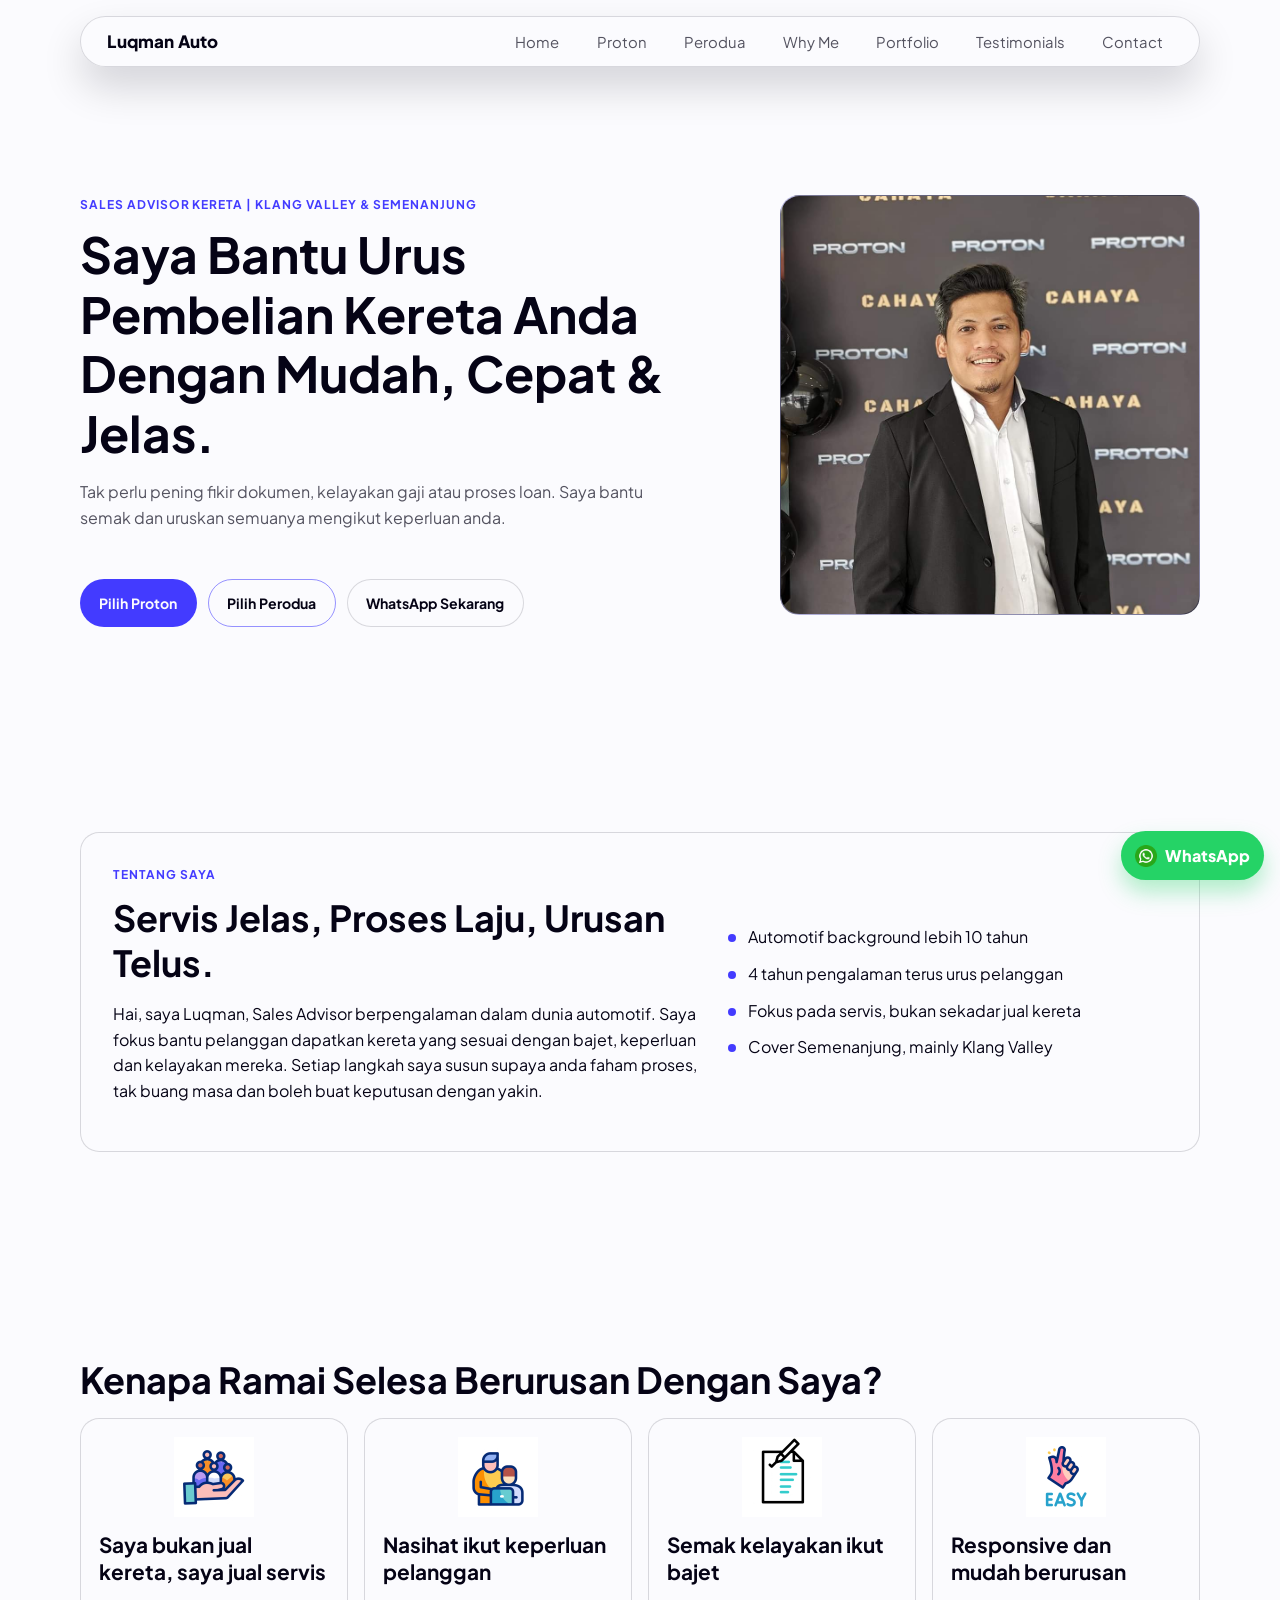
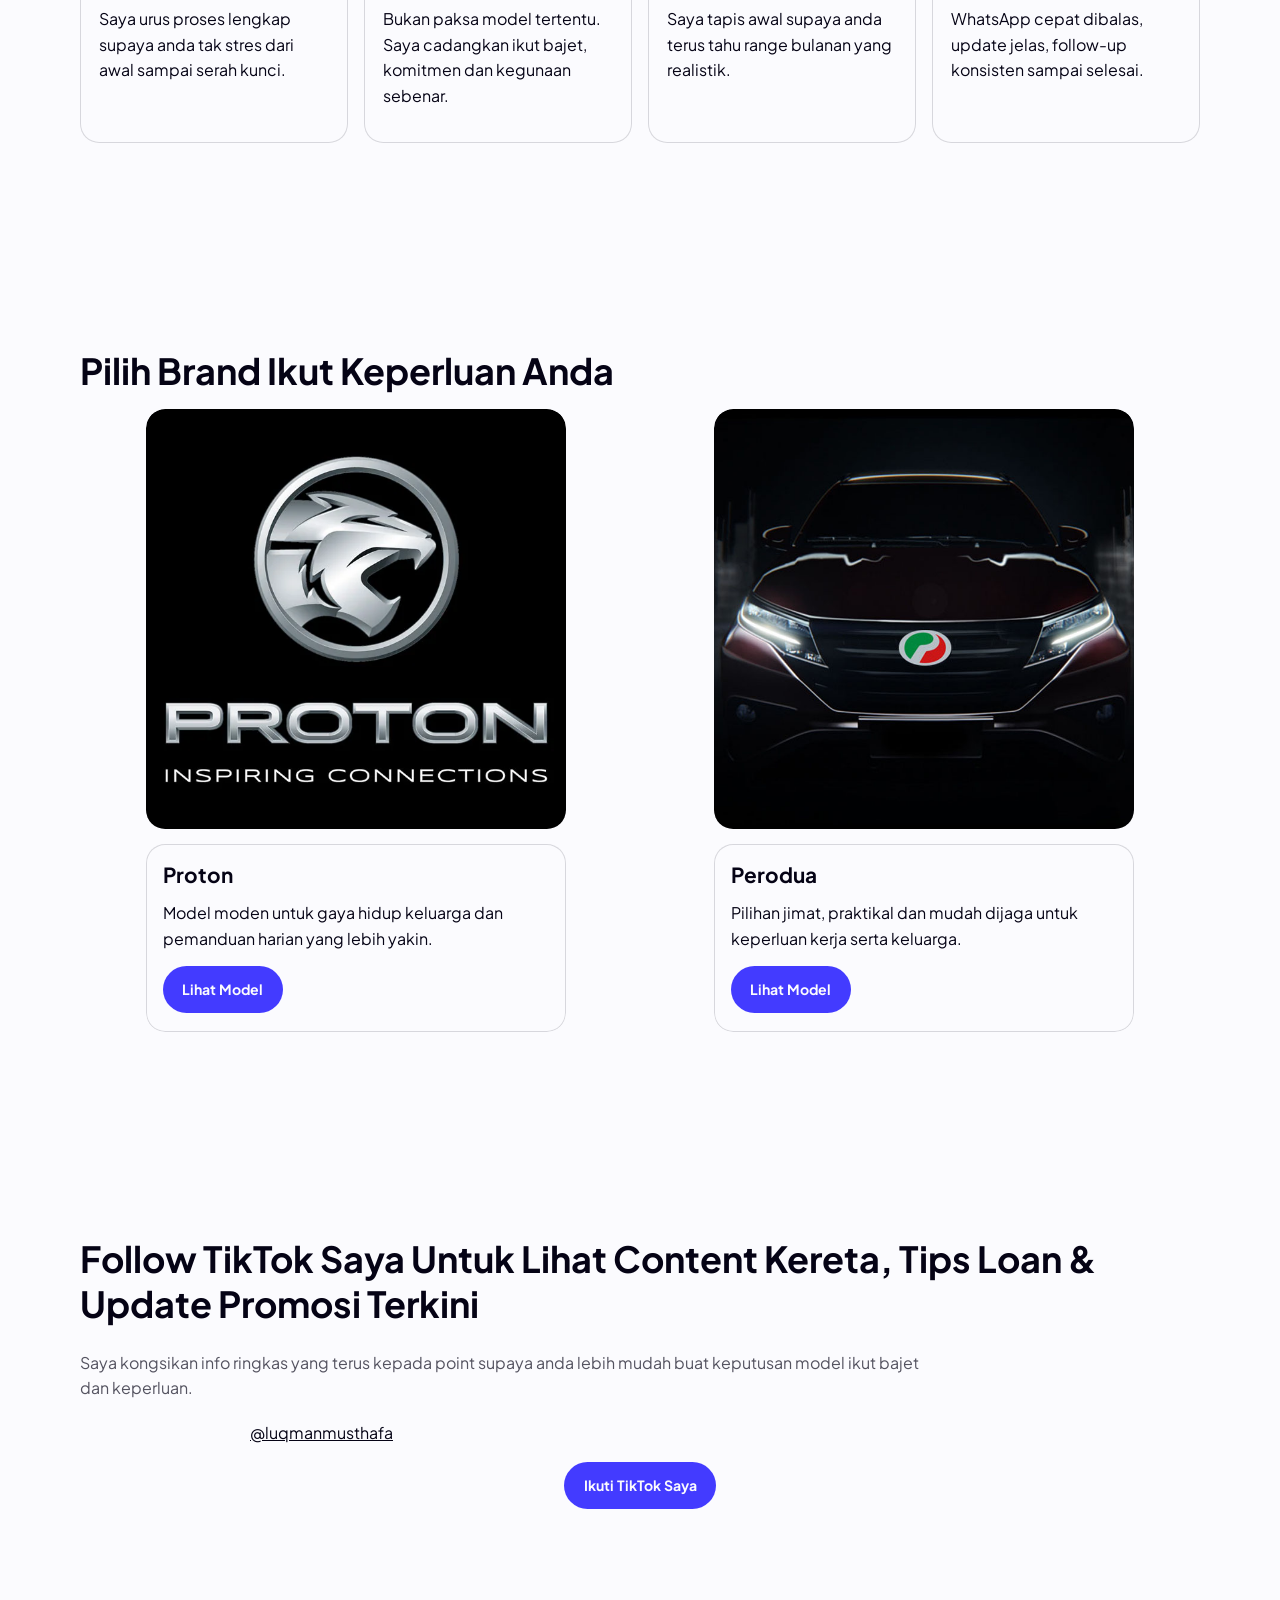
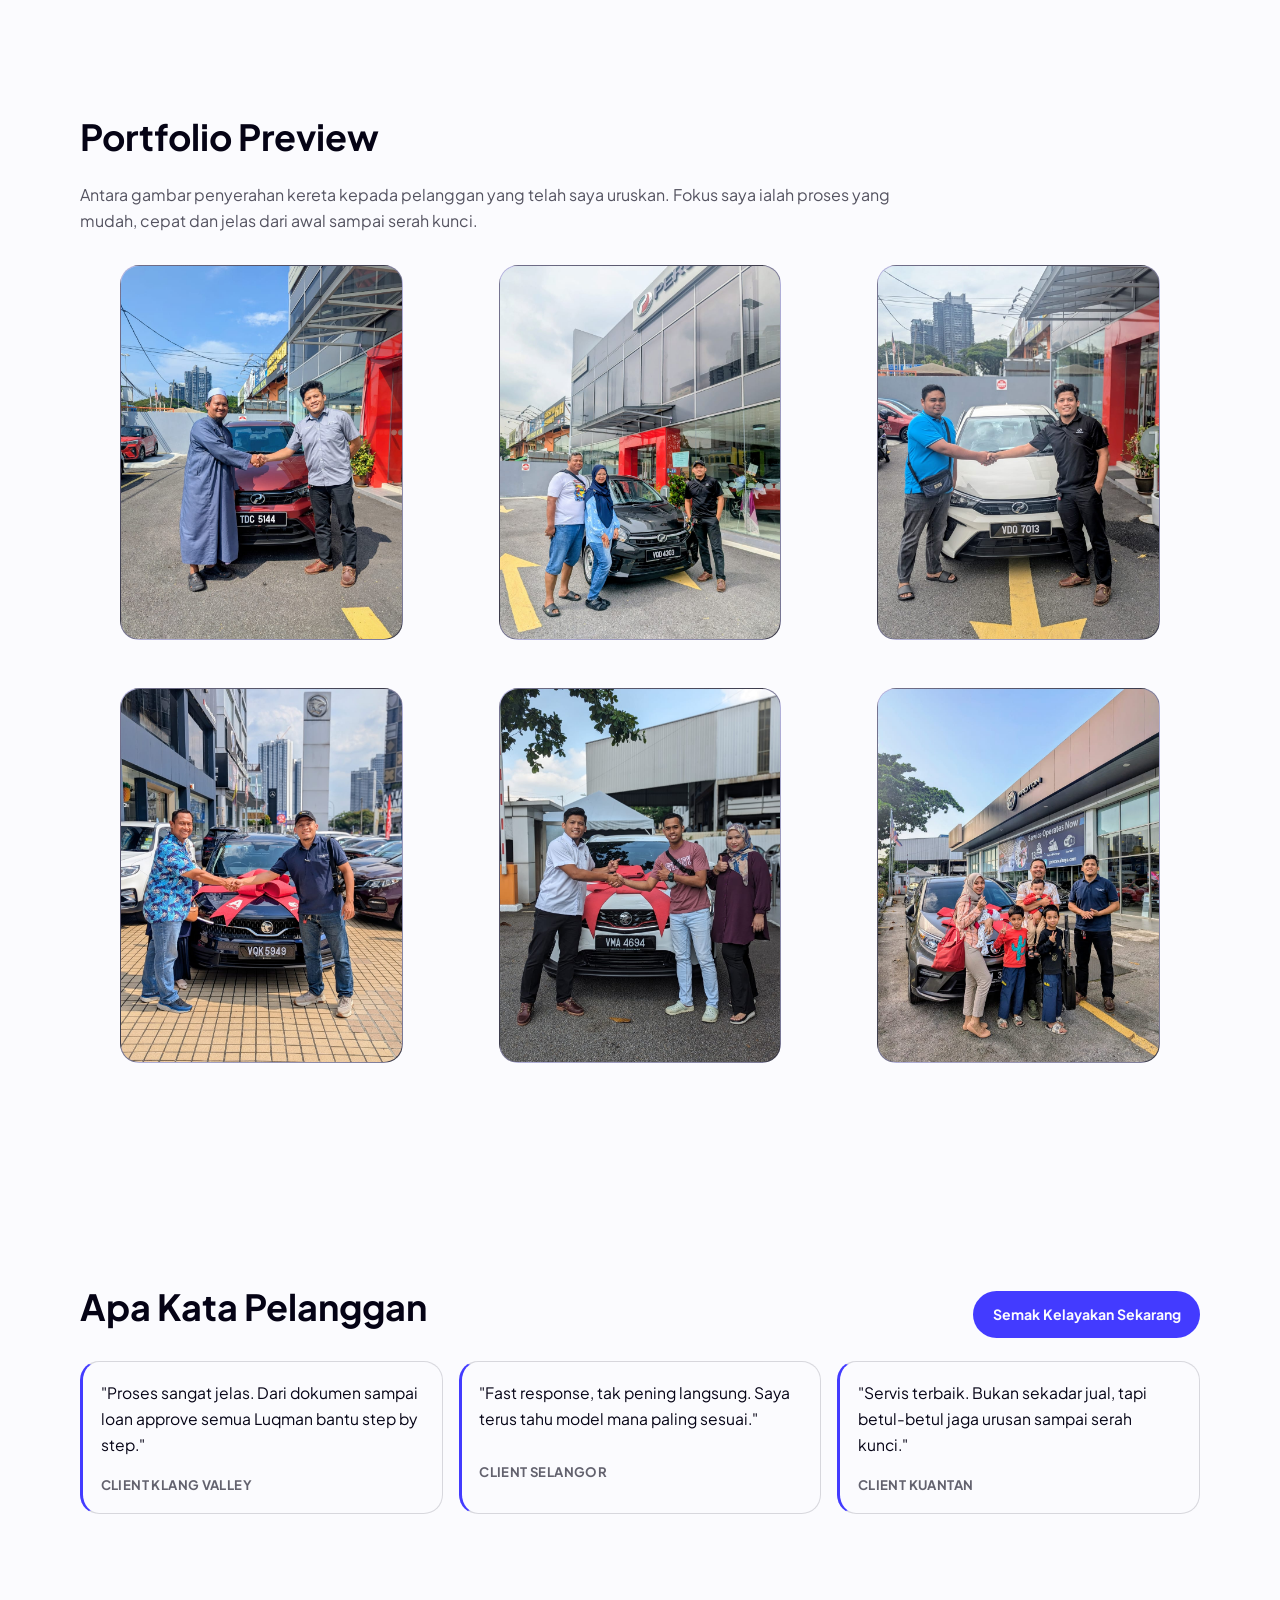
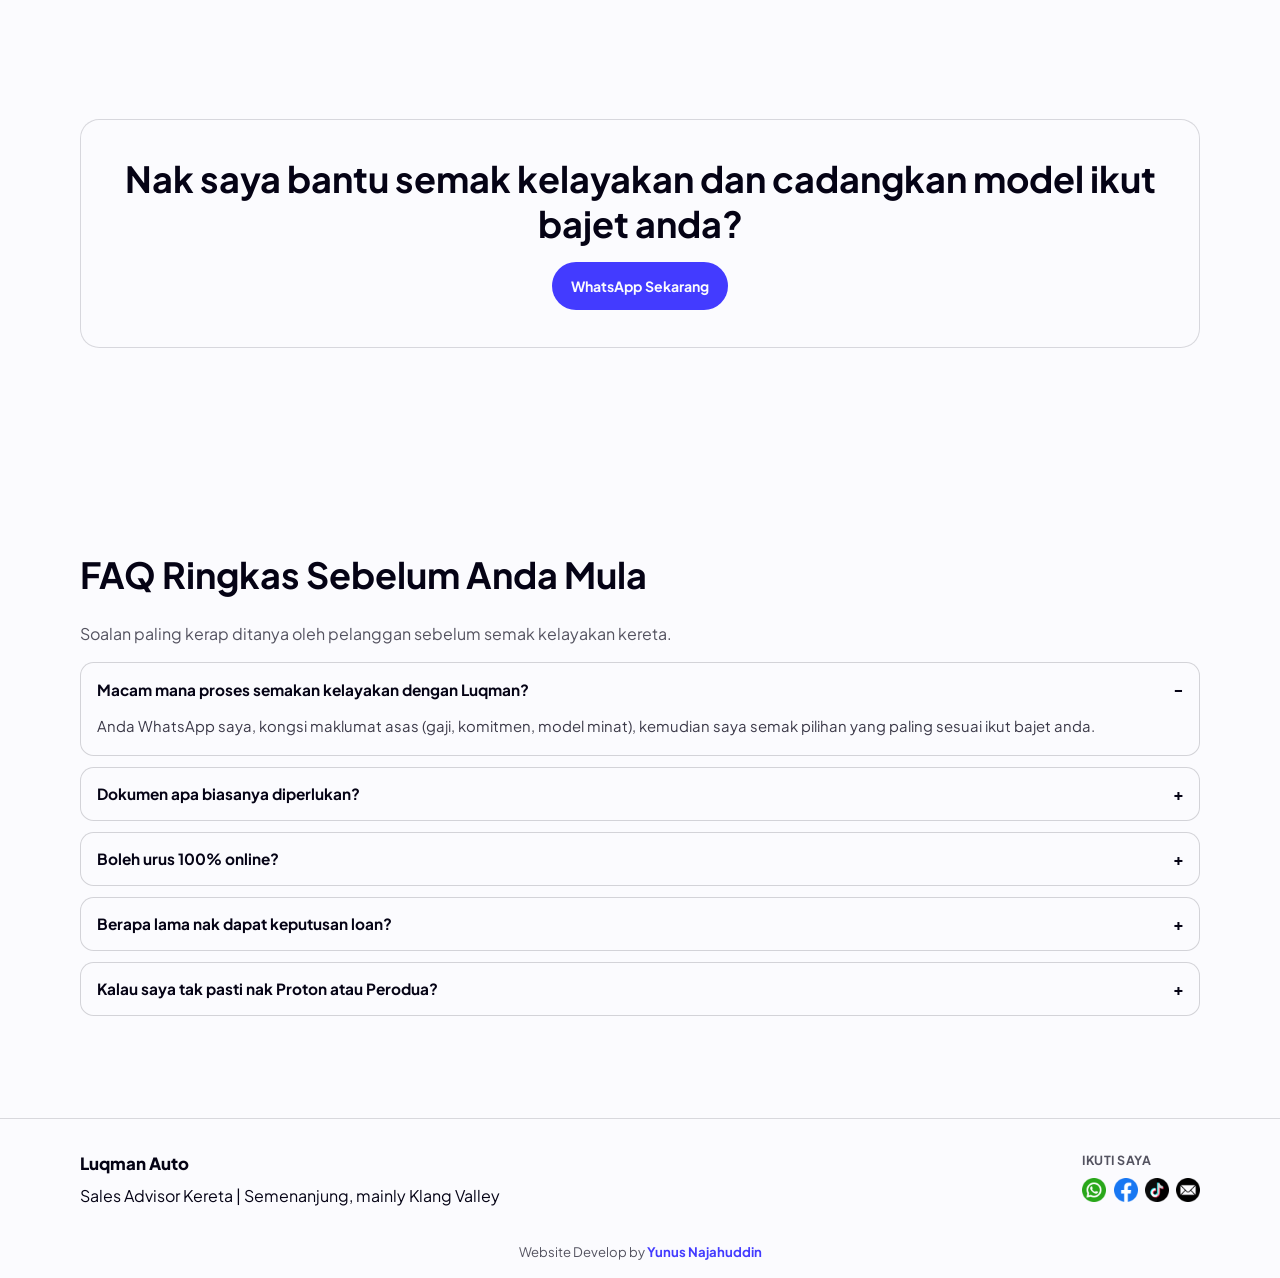
==== commit c89608fa: "update" ====
--- a/index.html
+++ b/index.html
@@ -19,6 +19,7 @@
   
   
     ttq.load('D7AHCP3C77U5V754DBFG');
+    ttq.load('D7B21HRC77UCBDU1GP70');
     ttq.page();
   }(window, document, 'ttq');
   </script>
